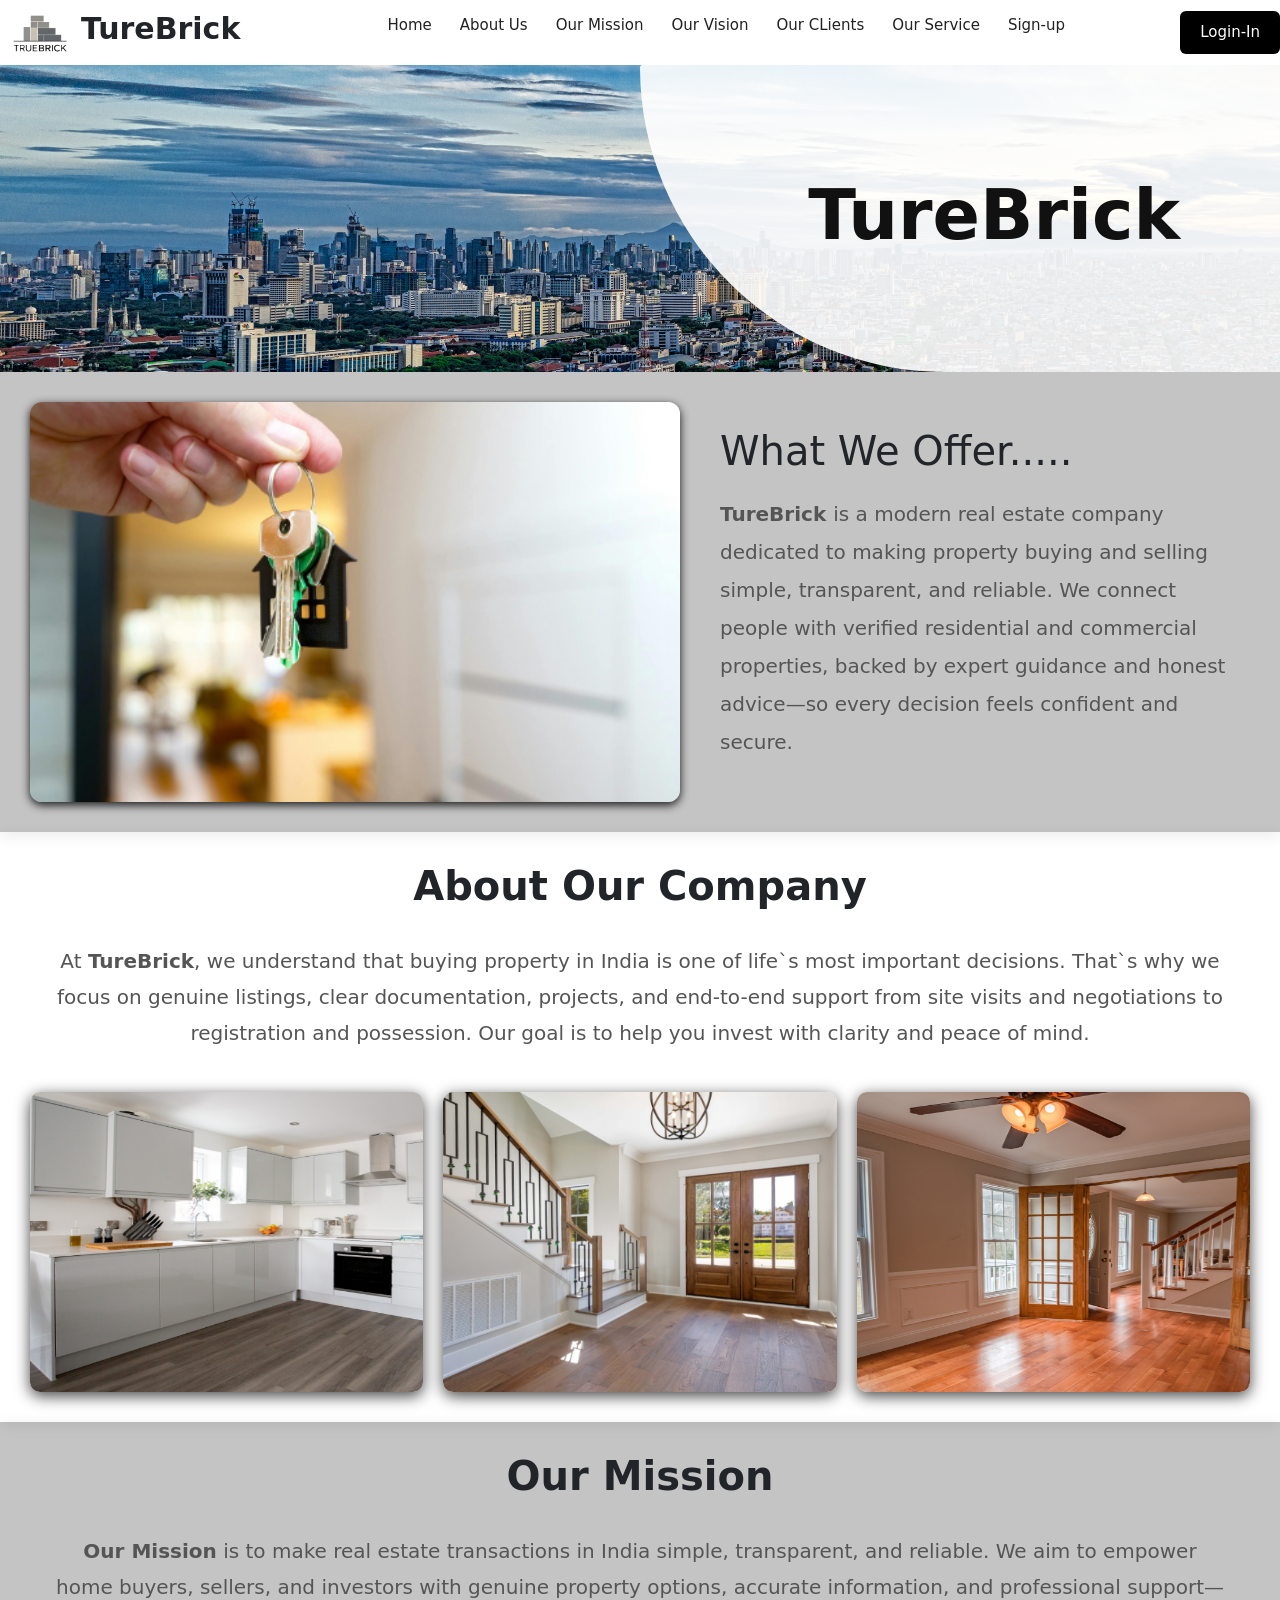
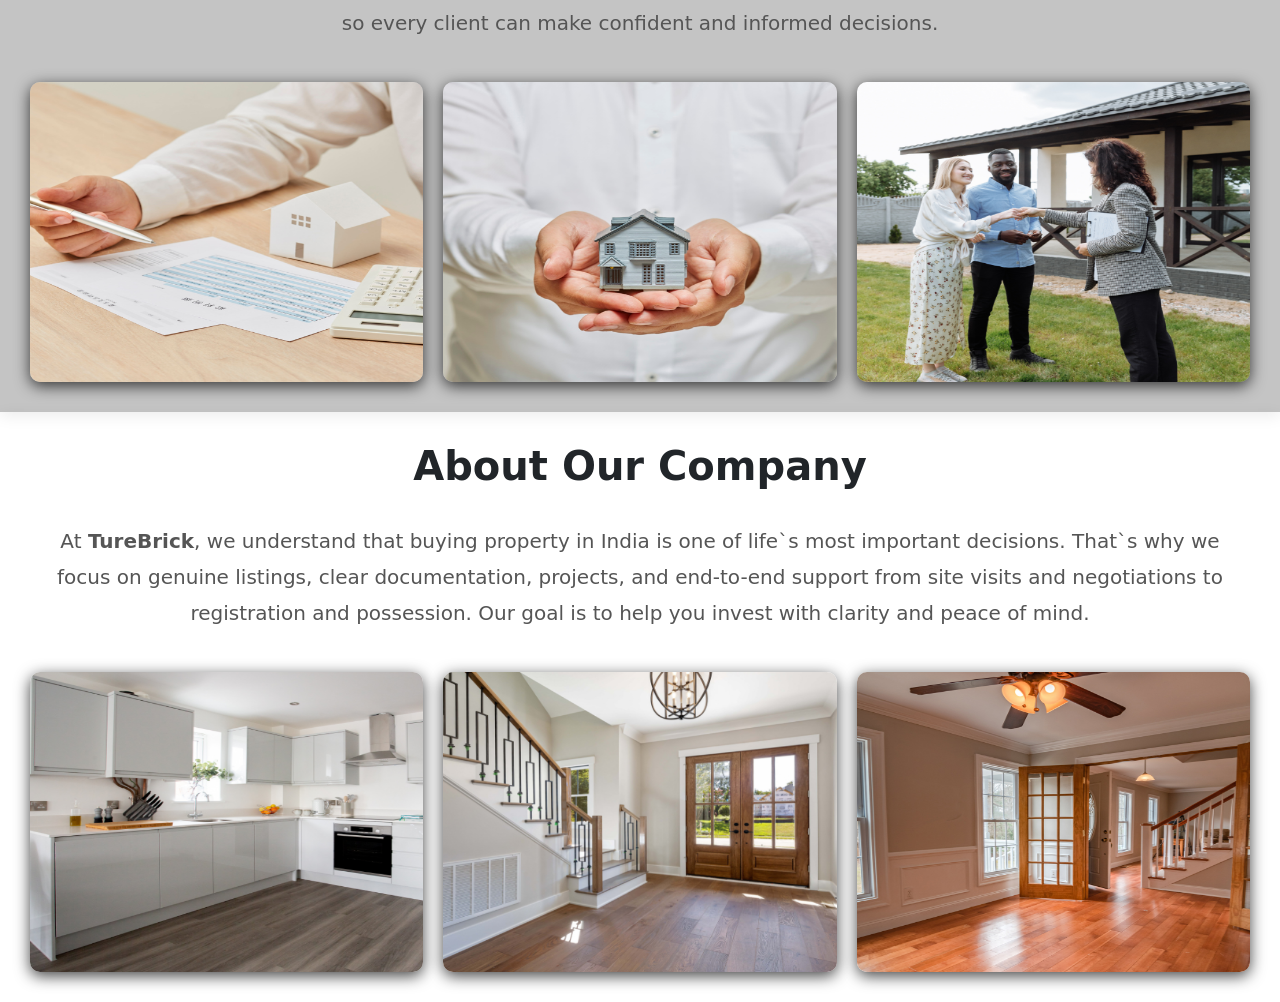
==== index.html @ 1e3eb07c "Real E-state Project" ====
<!doctype html>
<html lang="en">
  <head>
    <meta charset="utf-8">
    <meta name="viewport" content="width=device-width, initial-scale=1">
    <title>Landing_page</title>
     <link rel="stylesheet" href="main.css" />
    <link href="https://cdn.jsdelivr.net/npm/bootstrap@5.2.3/dist/css/bootstrap.min.css" rel="stylesheet" integrity="sha384-rbsA2VBKQhggwzxH7pPCaAqO46MgnOM80zW1RWuH61DGLwZJEdK2Kadq2F9CUG65" crossorigin="anonymous">
  </head>
  <body>
   <script src="main.js"></script>
   
    <!-- Nav Bar Code -->
  <nav class="navbar">
  <div class="logo">
      <img src="Assests\logo-removebg.png" alt="Logo_">
      <h2>TureBrick</h2>
      <!-- <p >“built on trust, clarity, and local expertise.”</p> -->
    </div>

     <ul class="nav_links">
        <li><a href="#">Home</a></li>
        <li><a href="#">About Us</a></li>
        <li><a href="#">Our Mission</a></li>
        <li><a href="#">Our Vision</a></li>
        <li><a href="#">Our CLients</a></li>
        <li><a href="#">Our Service</a></li>
        <li><a href="#">Sign-up</a></li>
      </ul>
      <a href="#" class="login_btn">Login-In</a>
</nav>  


<!-- Header Section -->
<section class="hero">
  <div class="overlay_shape"></div>
  <h1 class="hero_text">TureBrick</h1>
</section>


<!-- Intro Section -->
<section class="intro_section">
<div class="intro_img">
  <img src="Assests\introimg.png" alt="Intro_image">
</div>

<div class="intro_text">
  <h2>What We Offer.....</h2>
  <p>
    <strong>TureBrick </strong>is a modern real estate company dedicated to making property buying and 
            selling simple, transparent, and reliable. 
            We connect people with verified residential and commercial properties,
            backed by expert guidance and honest advice—so every decision feels confident and secure.
  </p>
</div>
</section>


<!-- About Us Section -->

<section class="about_section">

  <div class="about_text">
  <h2>About Our Company</h2>
  <p>
    At <strong>TureBrick</strong>, we understand that buying property in India is one of life`s
     most important decisions. That`s why we focus on genuine listings,
      clear documentation,  projects, and end-to-end support from site visits and negotiations to registration and possession. 
    Our goal is to help you invest with clarity and peace of mind.
  </p>
</div>


<div class="about_img">
  <img src="Assests\abtimg_1.png" alt="about_img_1">
  <img src="Assests\abtimg_2.png" alt="about_img_2">
  <img src="Assests\abtimg_3.png" alt="about_img_3">
  </div>

</section>

<!-- Mission Section -->
<section class="mission_section">

  <div class="mission_text">
  <h2>Our Mission</h2>
  <p>
    <strong> Our Mission</strong> is to make real estate transactions in India simple, transparent, and reliable. 
    We aim to empower home buyers, sellers, and investors with genuine property options, 
    accurate information, and professional support—so every client can make confident and informed decisions.
  </p>
</div>


<div class="mission_img">
  <img src="Assests\missionimg_1.png" alt="mission_img_1">
  <img src="Assests\missionimg_2.png" alt="mission_img_2">
  <img src="Assests\missionimg_3.png" alt="mission_img_3">
  </div>

</section>


<section class="about_section">

  <div class="about_text">
  <h2>About Our Company</h2>
  <p>
    At <strong>TureBrick</strong>, we understand that buying property in India is one of life`s
     most important decisions. That`s why we focus on genuine listings,
      clear documentation,  projects, and end-to-end support from site visits and negotiations to registration and possession. 
    Our goal is to help you invest with clarity and peace of mind.
  </p>
</div>


<div class="about_img">
  <img src="Assests\abtimg_1.png" alt="about_img_1">
  <img src="Assests\abtimg_2.png" alt="about_img_2">
  <img src="Assests\abtimg_3.png" alt="about_img_3">
  </div>

</section>

</body>
</html>
---- main.css ----
body{
            margin:0;
            padding: 0;
            box-sizing: border-box;
        }


        /* Nav bar Section */
        nav
        {
            display: flex;
            justify-content: space-between;
            align-items: center;
            height:65px;
            padding:2px 4px;
            background: #FFFFFF;
            box-shadow: 0 2px 8px (0,0,0,0.08);

        }
        .logo
        {
            display: flex;
            align-items: center;
            gap:1px;
            height:2px;
        }

        .logo img
        {
            width:80px;
        }

        .logo h2{
            position: relative;
            font-size: 30px;
            font-weight: 700;
        }

        .logo p{
            font-size:15px;
            margin-top: 10px;
        }

    .nav_links
    {
        list-style:none;
        display:flex;
        gap:28px;
    }

    .nav_links a{
        text-decoration: none;
        color:#222;
        padding-top: 20px;
        font-size:15px;
        font-weight: 500;
        transition:0.3s;
    }

    .nav_links a :hover
    {
        color: #2e2e2e;
    }

    .login_btn
    {
        background:#000;
        color:#fff;
        right: 10px;
        padding:10px 20px ;
        border-radius:6px;
        text-decoration: none;
        font-size: 15px;
        transition: 0.4s;
    }

    .login_btn :hover
    {
        background: #333;
    }



    /* Header Section */
       .hero
       {
        height: 307px;
        background:url(Assests/header_img_2.png) center/cover no-repeat;
        display: flex;
        align-items: center;
        justify-content: flex-end;
        position: relative;
        padding-right: 100px;
       }

       .overlay_shape
       {
        position: absolute;
        right:0;
        width:50%;
        height:100%;
        background-color:rgba(255,255,255,0.9);
        border-top-left-radius: 10px;
        border-bottom-left-radius: 1400px;

        animation:slideIn 1.5s ease;
       }

       .hero_text
       {
        position: relative;
        font-size: 70px;
        font-weight: bold;
        color:#111;
        animation:fadeUp 1.5s ease;
       }

       @keyframes slideIn {
        from{
            transform:translateX(100%);
        }
        to{
            transform:translateX(0);
        }
       }

          @keyframes fadeUp {
        from{
            transform:translateX(100%);
        }
        to{
            transform:translateX(0);
        }
       }

       /* introduction section */
       .intro_section
       {
        max-width:max-content;
        margin:auto;
        background-color: #0000003b;
        padding:30px;
        display:flex;
        align-items:center;
        gap:40px;
        box-shadow:0 4px 15px rgba(0,0,0,0.08);
       }

       .intro_img img{
        width: 650px;
        height:400px;
        border-radius:12px;
        object-fit:cover;
        box-shadow: 0 3px 10px rgba(0,0,0,0.9);
       }

       .intro_text h2{
        font-size:40px;
        margin-bottom: 20px;
       }

       .intro_text p{
        font-size: 20px;
        line-height: 1.9;
        color:#555;
    }


    /* About Us Section */

    .about_section{
        padding:30px;
        text-align: center;
        box-shadow:0 4px 15px rgba(0,0,0,0.08);
    }

    .about_img
    {
        display:flex;
        gap:20px;
        justify-content: center;
        animation:SlideUp 1s ease-out forwards;
    }

    .about_img img{
        width:400px;
        height:300px;
        border-radius: 10px;
        box-shadow:0 4px 15px rgba(0, 0, 0, 0.74);
    }

    .about_text h2{
        font-size:40px;
        font-weight: 700;
       }

       .about_text p{
        font-size: 20px;
        width:100%;
        padding:25px;
        line-height: 1.8;
        color:#555;
    }

    /* .reveal{
        opacity: 0;
        transform:translateY(60px);
        transition: all 1s ease;
    }

    .reveal.active
    {
        opacity: 1;
        transform: translateY(0);
    } */


    @keyframes SlideUp {
        from{
            transform:translateY(80px);
            opacity: 0;
        }

        to
        {
            transform: translateY(0);
            opacity: 1;
        }
    }

    /* Mission Section */

     .mission_section{
        padding:30px;
        text-align: center;
        background-color: #0000003b;
        box-shadow:0 4px 15px rgba(0,0,0,0.08);
    }

    .mission_img
    {
        display:flex;
        gap:20px;
        justify-content: center;
        animation:SlideUp 1s ease-out forwards;
    }

    .mission_img img{
        width:400px;
        height:300px;
        border-radius: 10px;
        box-shadow:0 4px 15px rgba(0, 0, 0, 0.74);
    }

    .mission_text h2{
        font-size:40px;
        font-weight: 700;
       }

       .mission_text p{
        font-size: 20px;
        width:100%;
        padding:25px;
        line-height: 1.8;
        color:#555;
    }
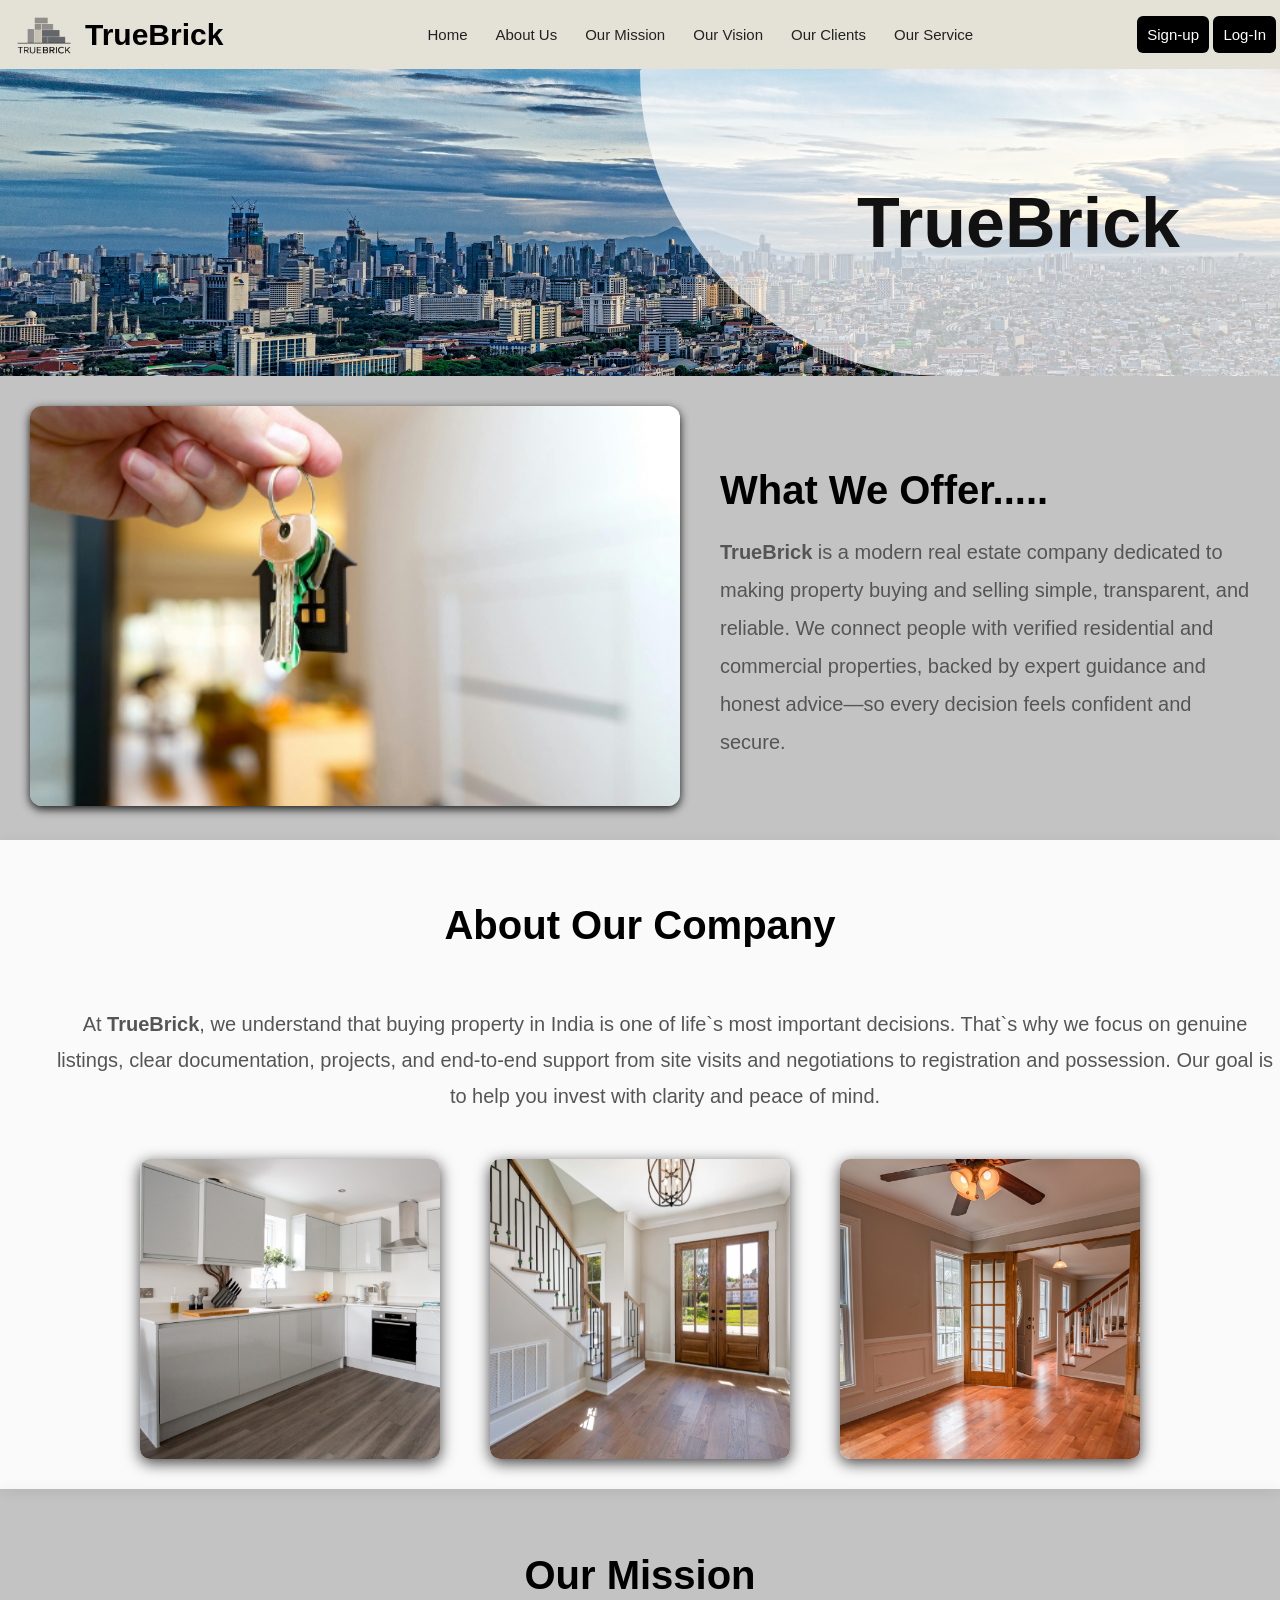
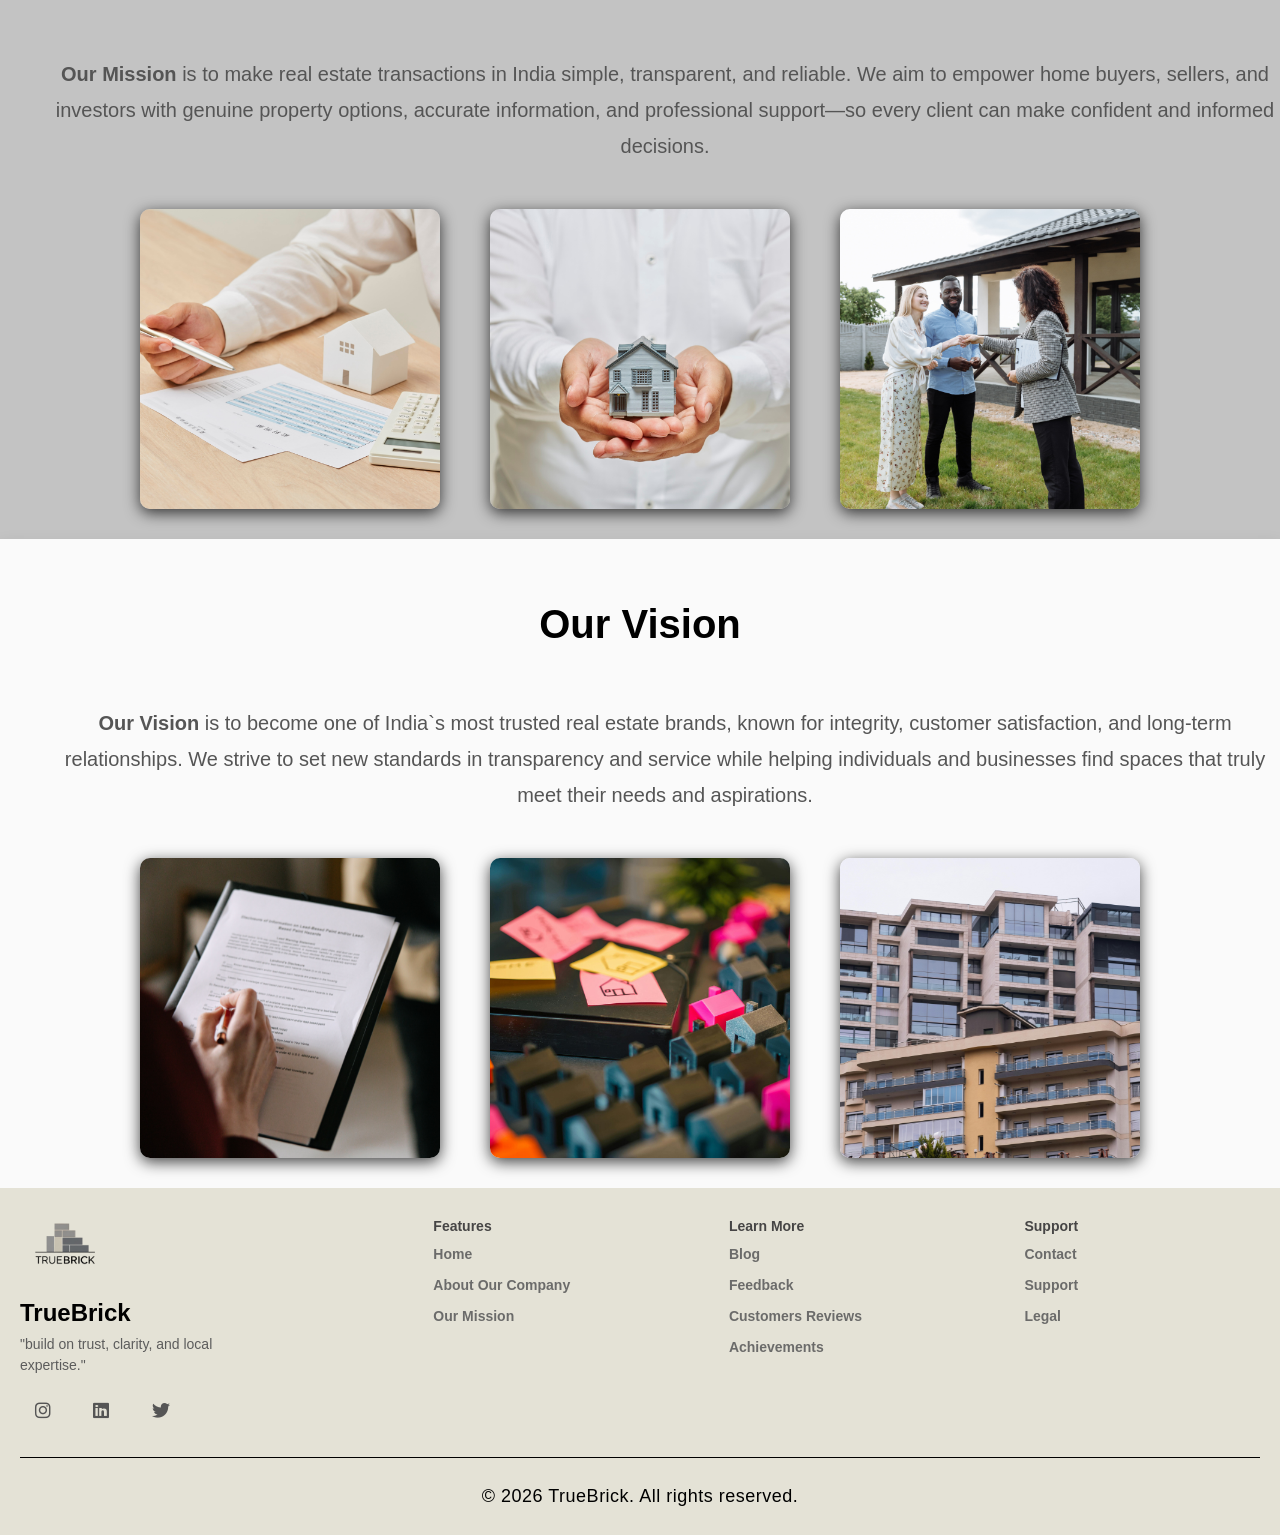
==== commit f23cb6c8: "TrueBrick Final" ====
--- a/index.html
+++ b/index.html
@@ -1,126 +1,173 @@
 <!doctype html>
 <html lang="en">
   <head>
-    <meta charset="utf-8">
-    <meta name="viewport" content="width=device-width, initial-scale=1">
-    <title>Landing_page</title>
-     <link rel="stylesheet" href="main.css" />
-    <link href="https://cdn.jsdelivr.net/npm/bootstrap@5.2.3/dist/css/bootstrap.min.css" rel="stylesheet" integrity="sha384-rbsA2VBKQhggwzxH7pPCaAqO46MgnOM80zW1RWuH61DGLwZJEdK2Kadq2F9CUG65" crossorigin="anonymous">
+    <meta charset="utf-8" />
+    <meta name="viewport" content="width=device-width, initial-scale=1" />
+    <title>TrueBrick </title>
+      <link 
+      rel="icon" href="Assests/favicon.ico">
+    <link rel="stylesheet" href="main.css" />
+    <link
+      href="https://cdnjs.cloudflare.com/ajax/libs/font-awesome/6.5.1/css/all.min.css"
+      rel="stylesheet"
+    />
   </head>
   <body>
-   <script src="main.js"></script>
-   
     <!-- Nav Bar Code -->
-  <nav class="navbar">
-  <div class="logo">
-      <img src="Assests\logo-removebg.png" alt="Logo_">
-      <h2>TureBrick</h2>
-      <!-- <p >“built on trust, clarity, and local expertise.”</p> -->
-    </div>
+    <nav class="navbar">
+      <div class="logo">
+        <img src="Assests/logo-removebg.png" alt="Logo_" />
+        <h2>TrueBrick</h2>
+        <!-- <p >“built on trust, clarity, and local expertise.”</p> -->
+      </div>
 
-     <ul class="nav_links">
-        <li><a href="#">Home</a></li>
-        <li><a href="#">About Us</a></li>
+      <ul class="nav_links">
+        <li><a href="home.html">Home</a></li>
+        <li><a href="#about_section">About Us</a></li>
         <li><a href="#">Our Mission</a></li>
         <li><a href="#">Our Vision</a></li>
-        <li><a href="#">Our CLients</a></li>
+        <li><a href="#">Our Clients</a></li>
         <li><a href="#">Our Service</a></li>
-        <li><a href="#">Sign-up</a></li>
       </ul>
-      <a href="#" class="login_btn">Login-In</a>
-</nav>  
+      <div>
+        <a href="#" class="login_btn">Sign-up</a>
+        <a href="log_in.html" class="login_btn">Log-In</a>
+      </div>
+    </nav>
 
+    <!-- Header Section -->
+    <section class="hero">
+      <div class="overlay_shape"></div>
+      <h1 class="hero_text">TrueBrick</h1>
+    </section>
 
-<!-- Header Section -->
-<section class="hero">
-  <div class="overlay_shape"></div>
-  <h1 class="hero_text">TureBrick</h1>
-</section>
+    <!-- Intro Section -->
+    <section class="intro_section">
+      <div class="intro_img">
+        <img src="Assests\introimg.png" alt="Intro_image" />
+      </div>
 
+      <div class="intro_text">
+        <h2>What We Offer.....</h2>
+        <p>
+          <strong>TrueBrick </strong>is a modern real estate company dedicated
+          to making property buying and selling simple, transparent, and
+          reliable. We connect people with verified residential and commercial
+          properties, backed by expert guidance and honest advice—so every
+          decision feels confident and secure.
+        </p>
+      </div>
+    </section>
 
-<!-- Intro Section -->
-<section class="intro_section">
-<div class="intro_img">
-  <img src="Assests\introimg.png" alt="Intro_image">
-</div>
+    <!-- About Us Section -->
 
-<div class="intro_text">
-  <h2>What We Offer.....</h2>
-  <p>
-    <strong>TureBrick </strong>is a modern real estate company dedicated to making property buying and 
-            selling simple, transparent, and reliable. 
-            We connect people with verified residential and commercial properties,
-            backed by expert guidance and honest advice—so every decision feels confident and secure.
-  </p>
-</div>
-</section>
+    <section class="about_section">
+      <div class="about_text">
+        <h2>About Our Company</h2>
+        <p>
+          At <strong>TrueBrick</strong>, we understand that buying property in
+          India is one of life`s most important decisions. That`s why we focus
+          on genuine listings, clear documentation, projects, and end-to-end
+          support from site visits and negotiations to registration and
+          possession. Our goal is to help you invest with clarity and peace of
+          mind.
+        </p>
+      </div>
 
+      <div class="about_img">
+        <img src="Assests\abtimg_1.png" alt="about_img_1" />
+        <img src="Assests\abtimg_2.png" alt="about_img_2" />
+        <img src="Assests\abtimg_3.png" alt="about_img_3" />
+      </div>
+    </section>
 
-<!-- About Us Section -->
+    <!-- Mission Section -->
+    <section class="mission_section">
+      <div class="mission_text">
+        <h2>Our Mission</h2>
+        <p>
+          <strong> Our Mission</strong> is to make real estate transactions in
+          India simple, transparent, and reliable. We aim to empower home
+          buyers, sellers, and investors with genuine property options, accurate
+          information, and professional support—so every client can make
+          confident and informed decisions.
+        </p>
+      </div>
 
-<section class="about_section">
+      <div class="mission_img">
+        <img src="Assests\missionimg_1.png" alt="mission_img_1" />
+        <img src="Assests\missionimg_2.png" alt="mission_img_2" />
+        <img src="Assests\missionimg_3.png" alt="mission_img_3" />
+      </div>
+    </section>
 
-  <div class="about_text">
-  <h2>About Our Company</h2>
-  <p>
-    At <strong>TureBrick</strong>, we understand that buying property in India is one of life`s
-     most important decisions. That`s why we focus on genuine listings,
-      clear documentation,  projects, and end-to-end support from site visits and negotiations to registration and possession. 
-    Our goal is to help you invest with clarity and peace of mind.
-  </p>
-</div>
+    <!-- Vision Section -->
+    <section class="vision_section">
+      <div class="vision_text">
+        <h2>Our Vision</h2>
+        <p>
+          <strong>Our Vision</strong> is to become one of India`s most trusted
+          real estate brands, known for integrity, customer satisfaction, and
+          long-term relationships. We strive to set new standards in
+          transparency and service while helping individuals and businesses find
+          spaces that truly meet their needs and aspirations.
+        </p>
+      </div>
 
+      <div class="vision_img">
+        <img src="Assests\visionimg_1.png" alt="vision_img_1" />
+        <img src="Assests\visionimg_3.png" alt="vision_img_2" />
+        <img src="Assests/visionimg_2.png" alt="vision_img_3" />
+      </div>
+    </section>
 
-<div class="about_img">
-  <img src="Assests\abtimg_1.png" alt="about_img_1">
-  <img src="Assests\abtimg_2.png" alt="about_img_2">
-  <img src="Assests\abtimg_3.png" alt="about_img_3">
-  </div>
+    <!-- --------------------------------------Footer section------------------------------ -->
+    <section class="footer_section">
+      <div class="footer">
+        <div class="footer_left">
+          <img src="Assests/logo-removebg.png" alt="footer_logo" />
+          <h2 class="logo">TrueBrick</h2>
+          <p class="footer_tagline">
+            "build on trust, clarity, and local expertise."
+          </p>
+          <!-- Social icons -->
+          <div class="social">
+            <a href="#"><i class="fa-brands fa-instagram"></i></a>
+            <a href="#"><i class="fa-brands fa-linkedin"></i></a>
+            <a href="#"><i class="fa-brands fa-twitter"></i></a>
+          </div>
+        </div>
 
-</section>
+        <!-- Features -->
+        <div class="footer_box">
+          <h3>Features</h3>
+          <a href="home.html">Home</a>
+          <a href="#">About Our Company</a>
+          <a href="#">Our Mission</a>
+        </div>
 
-<!-- Mission Section -->
-<section class="mission_section">
+        <!-- Learn More  -->
+        <div class="footer_box">
+          <h3>Learn More</h3>
+          <a href="#">Blog</a>
+          <a href="#">Feedback</a>
+          <a href="#">Customers Reviews</a>
+          <a href="#">Achievements</a>
+        </div>
+        <!-- Support -->
+        <div class="footer_box">
+          <h3>Support</h3>
+          <a href="#">Contact</a>
+          <a href="#">Support</a>
+          <a href="#">Legal</a>
+        </div>
+      </div>
 
-  <div class="mission_text">
-  <h2>Our Mission</h2>
-  <p>
-    <strong> Our Mission</strong> is to make real estate transactions in India simple, transparent, and reliable. 
-    We aim to empower home buyers, sellers, and investors with genuine property options, 
-    accurate information, and professional support—so every client can make confident and informed decisions.
-  </p>
-</div>
-
-
-<div class="mission_img">
-  <img src="Assests\missionimg_1.png" alt="mission_img_1">
-  <img src="Assests\missionimg_2.png" alt="mission_img_2">
-  <img src="Assests\missionimg_3.png" alt="mission_img_3">
-  </div>
-
-</section>
-
-
-<section class="about_section">
-
-  <div class="about_text">
-  <h2>About Our Company</h2>
-  <p>
-    At <strong>TureBrick</strong>, we understand that buying property in India is one of life`s
-     most important decisions. That`s why we focus on genuine listings,
-      clear documentation,  projects, and end-to-end support from site visits and negotiations to registration and possession. 
-    Our goal is to help you invest with clarity and peace of mind.
-  </p>
-</div>
-
-
-<div class="about_img">
-  <img src="Assests\abtimg_1.png" alt="about_img_1">
-  <img src="Assests\abtimg_2.png" alt="about_img_2">
-  <img src="Assests\abtimg_3.png" alt="about_img_3">
-  </div>
-
-</section>
-
-</body>
-</html>+      <!-- =====================footer copywrite section==================================== -->
+      <div class="footer_copy">
+        <p>© 2026 TrueBrick. All rights reserved.</p>
+      </div>
+    </section>
+    <script src="main.js"></script>
+  </body>
+</html>
--- a/main.css
+++ b/main.css
@@ -1,209 +1,196 @@
-
-        body{
-            margin:0;
-            padding: 0;
-            box-sizing: border-box;
-        }
-
-
-        /* Nav bar Section */
-        nav
-        {
-            display: flex;
-            justify-content: space-between;
-            align-items: center;
-            height:65px;
-            padding:2px 4px;
-            background: #FFFFFF;
-            box-shadow: 0 2px 8px (0,0,0,0.08);
-
-        }
-        .logo
-        {
-            display: flex;
-            align-items: center;
-            gap:1px;
-            height:2px;
-        }
-
-        .logo img
-        {
-            width:80px;
-        }
-
-        .logo h2{
-            position: relative;
-            font-size: 30px;
-            font-weight: 700;
-        }
-
-        .logo p{
-            font-size:15px;
-            margin-top: 10px;
-        }
-
-    .nav_links
-    {
-        list-style:none;
-        display:flex;
-        gap:28px;
-    }
-
-    .nav_links a{
-        text-decoration: none;
-        color:#222;
-        padding-top: 20px;
-        font-size:15px;
-        font-weight: 500;
-        transition:0.3s;
-    }
-
-    .nav_links a :hover
-    {
-        color: #2e2e2e;
-    }
-
-    .login_btn
-    {
-        background:#000;
-        color:#fff;
-        right: 10px;
-        padding:10px 20px ;
-        border-radius:6px;
-        text-decoration: none;
-        font-size: 15px;
-        transition: 0.4s;
-    }
-
-    .login_btn :hover
-    {
-        background: #333;
-    }
-
-
-
-    /* Header Section */
-       .hero
-       {
-        height: 307px;
-        background:url(Assests/header_img_2.png) center/cover no-repeat;
-        display: flex;
-        align-items: center;
-        justify-content: flex-end;
-        position: relative;
-        padding-right: 100px;
-       }
-
-       .overlay_shape
-       {
-        position: absolute;
-        right:0;
-        width:50%;
-        height:100%;
-        background-color:rgba(255,255,255,0.9);
-        border-top-left-radius: 10px;
-        border-bottom-left-radius: 1400px;
-
-        animation:slideIn 1.5s ease;
-       }
-
-       .hero_text
-       {
-        position: relative;
-        font-size: 70px;
-        font-weight: bold;
-        color:#111;
-        animation:fadeUp 1.5s ease;
-       }
-
-       @keyframes slideIn {
-        from{
-            transform:translateX(100%);
-        }
-        to{
-            transform:translateX(0);
-        }
-       }
-
-          @keyframes fadeUp {
-        from{
-            transform:translateX(100%);
-        }
-        to{
-            transform:translateX(0);
-        }
-       }
-
-       /* introduction section */
-       .intro_section
-       {
-        max-width:max-content;
-        margin:auto;
-        background-color: #0000003b;
-        padding:30px;
-        display:flex;
-        align-items:center;
-        gap:40px;
-        box-shadow:0 4px 15px rgba(0,0,0,0.08);
-       }
-
-       .intro_img img{
-        width: 650px;
-        height:400px;
-        border-radius:12px;
-        object-fit:cover;
-        box-shadow: 0 3px 10px rgba(0,0,0,0.9);
-       }
-
-       .intro_text h2{
-        font-size:40px;
-        margin-bottom: 20px;
-       }
-
-       .intro_text p{
-        font-size: 20px;
-        line-height: 1.9;
-        color:#555;
-    }
-
-
-    /* About Us Section */
-
-    .about_section{
-        padding:30px;
-        text-align: center;
-        box-shadow:0 4px 15px rgba(0,0,0,0.08);
-    }
-
-    .about_img
-    {
-        display:flex;
-        gap:20px;
-        justify-content: center;
-        animation:SlideUp 1s ease-out forwards;
-    }
-
-    .about_img img{
-        width:400px;
-        height:300px;
-        border-radius: 10px;
-        box-shadow:0 4px 15px rgba(0, 0, 0, 0.74);
-    }
-
-    .about_text h2{
-        font-size:40px;
-        font-weight: 700;
-       }
-
-       .about_text p{
-        font-size: 20px;
-        width:100%;
-        padding:25px;
-        line-height: 1.8;
-        color:#555;
-    }
-
-    /* .reveal{
+body {
+  max-width: 100%;
+  margin: 0;
+  padding: 0;
+  font-family: "Poppins", sans-serif;
+  box-sizing: border-box;
+}
+
+/* Nav bar Section */
+nav {
+  display: flex;
+  justify-content: space-between;
+  align-items: center;
+  height: 65px;
+  padding: 2px 4px;
+  background-color: #e4e2d6;
+ box-shadow: 0 2px 8px rgba(0, 0, 0, 0.08);
+}
+.logo {
+  display: flex;
+  align-items: center;
+  gap: 1px;
+  height: 2px;
+}
+
+.logo img {
+  width: 80px;
+}
+
+.logo h2 {
+  position: relative;
+  font-size: 30px;
+  font-weight: 700;
+}
+
+.logo p {
+  font-size: 15px;
+  margin-top: 10px;
+}
+
+.nav_links {
+  list-style: none;
+  display: flex;
+  gap: 28px;
+}
+
+.nav_links a {
+  text-decoration: none;
+  color: #222;
+  padding-top: 20px;
+  font-size: 15px;
+  font-weight: 500;
+  transition: 0.3s;
+}
+
+.nav_links a:hover {
+  color: #2e2e2e;
+}
+
+.login_btn {
+  background: #000;
+  color: #fff;
+  padding: 10px 10px;
+  border-radius: 6px;
+  text-decoration: none;
+  font-size: 15px;
+  transition: 0.4s;
+}
+
+.login_btn:hover {
+  background: #333;
+}
+
+/* Header Section */
+.hero {
+  height: 307px;
+  background: url(Assests/header_img_2.png) center/cover no-repeat;
+  display: flex;
+  align-items: center;
+  justify-content: flex-end;
+  position: relative;
+  padding-right: 100px;
+}
+
+.overlay_shape {
+  position: absolute;
+  right: 0;
+  width: 50%;
+  height: 100%;
+  background-color: rgba(255, 255, 255, 0.7);
+  border-top-left-radius: 10px;
+  border-bottom-left-radius: 1400px;
+
+  animation: slideIn 1.5s ease;
+}
+
+.hero_text {
+  position: relative;
+  font-size: 70px;
+  font-weight: bold;
+  color: #111;
+  animation: fadeUp 1.5s ease;
+}
+
+@keyframes slideIn {
+  from {
+    transform: translateX(100%);
+    opacity: 0;
+  }
+  to {
+    transform: translateX(0);
+    opacity: 1;
+  }
+}
+
+@keyframes fadeUp {
+  from {
+    transform: translateX(100%);
+  }
+  to {
+    transform: translateX(0);
+  }
+}
+
+
+/* introduction section */
+.intro_section {
+  max-width: max-content;
+  margin: auto;
+  background-color: #21212144;
+  padding: 30px;
+  display: flex;
+  align-items: center;
+  gap: 40px;
+  box-shadow: 0 4px 15px rgba(0, 0, 0, 0.08);
+}
+
+.intro_img img {
+  width: 650px;
+  height: 400px;
+  border-radius: 12px;
+  object-fit: cover;
+  box-shadow: 0 3px 10px rgba(0, 0, 0, 0.9);
+}
+
+.intro_text h2 {
+  font-size: 40px;
+  margin-bottom: 20px;
+}
+
+.intro_text p {
+  font-size: 20px;
+  line-height: 1.9;
+  color: #555;
+}
+
+/* About Us Section */
+
+.about_section {
+  padding: 30px;
+  text-align: center;
+  background-color: #fafafa;
+  box-shadow: 0 4px 15px rgba(0, 0, 0, 0.08);
+}
+
+.about_img {
+  display: flex;
+  gap: 50px;
+  justify-content: center;
+  animation: SlideUp 1s ease-out forwards;
+}
+
+.about_img img {
+  width: 300px;
+  height: 300px;
+  border-radius: 10px;
+  box-shadow: 0 4px 15px rgba(0, 0, 0, 0.74);
+}
+
+.about_text h2 {
+  font-size: 40px;
+  font-weight: 700;
+}
+
+.about_text p {
+  font-size: 20px;
+  width: 100%;
+  padding: 25px;
+  line-height: 1.8;
+  color: #555555;
+}
+
+/* .reveal{
         opacity: 0;
         transform:translateY(60px);
         transition: all 1s ease;
@@ -215,53 +202,334 @@
         transform: translateY(0);
     } */
 
-
-    @keyframes SlideUp {
-        from{
-            transform:translateY(80px);
-            opacity: 0;
-        }
-
-        to
-        {
-            transform: translateY(0);
-            opacity: 1;
-        }
-    }
-
-    /* Mission Section */
-
-     .mission_section{
-        padding:30px;
-        text-align: center;
-        background-color: #0000003b;
-        box-shadow:0 4px 15px rgba(0,0,0,0.08);
-    }
-
-    .mission_img
-    {
-        display:flex;
-        gap:20px;
-        justify-content: center;
-        animation:SlideUp 1s ease-out forwards;
-    }
-
-    .mission_img img{
-        width:400px;
-        height:300px;
-        border-radius: 10px;
-        box-shadow:0 4px 15px rgba(0, 0, 0, 0.74);
-    }
-
-    .mission_text h2{
-        font-size:40px;
-        font-weight: 700;
-       }
-
-       .mission_text p{
-        font-size: 20px;
-        width:100%;
-        padding:25px;
-        line-height: 1.8;
-        color:#555;
-    }
+@keyframes SlideUp {
+  from {
+    transform: translateY(80px);
+    opacity: 0;
+  }
+
+  to {
+    transform: translateY(0);
+    opacity: 1;
+  }
+}
+
+/* Mission Section */
+
+.mission_section {
+  padding: 30px;
+  text-align: center;
+  background-color: #21212144;
+  box-shadow: 0 4px 15px rgba(0, 0, 0, 0.08);
+}
+
+.mission_img {
+  display: flex;
+  gap: 50px;
+  justify-content: center;
+  animation: SlideUp 1s ease-out forwards;
+}
+
+.mission_img img {
+  width: 300px;
+  height: 300px;
+  border-radius: 10px;
+  box-shadow: 0 4px 15px rgba(0, 0, 0, 0.74);
+}
+
+.mission_text h2 {
+  font-size: 40px;
+  font-weight: 700;
+}
+
+.mission_text p {
+  font-size: 20px;
+  width: 100%;
+  padding: 25px;
+  line-height: 1.8;
+  color: #555;
+}
+
+/* Vision Section */
+
+.vision_section {
+  padding: 30px;
+  text-align: center;
+  background-color: #fafafa;
+  box-shadow: 0 4px 15px rgba(0, 0, 0, 0.08);
+}
+
+.vision_img {
+  display: flex;
+  gap: 50px;
+  justify-content: center;
+  animation: SlideUp 1s ease-out forwards;
+}
+
+.vision_img img {
+  width: 300px;
+  height: 300px;
+  border-radius: 10px;
+  box-shadow: 0 4px 15px rgba(0, 0, 0, 0.74);
+}
+
+.vision_text h2 {
+  font-size: 40px;
+  font-weight: 700;
+}
+
+.vision_text p {
+  font-size: 20px;
+  width: 100%;
+  padding: 25px;
+  line-height: 1.8;
+  color: #555;
+}
+
+i {
+  margin-right: 8px;
+  color: #555555;
+  font-size: 18px;
+}
+
+/* .social a {
+    text-decoration: none;
+    color: black;
+    margin: 15px;
+} */
+
+/* --------------------------Footer section------------------------ */
+
+.footer_section {
+  background: #e4e2d6;
+  padding: 10px 20px;
+  max-width: 100%;
+  height: 60%;
+}
+
+.footer {
+  display: grid;
+  grid-template-columns: 1.5fr 1fr 1fr 1fr;
+  gap: 60px;
+  align-items: start;
+}
+.footer_left {
+  max-width: 250px;
+}
+
+.footer_left img {
+  width: 90px;
+  /* margin-bottom: 10px; */
+}
+
+.logo {
+  font-size: 24px;
+  font-weight: bold;
+  /* margin-bottom:10px; */
+}
+.footer_tagline {
+  font-size: 14px;
+  color: #5c5c5c;
+  margin-bottom: 10px;
+  line-height: 1.5;
+}
+
+.social a {
+  display: inline-block;
+  margin-right: 12px;
+  font-size: 18px;
+  color: #555555;
+  margin: 15px;
+  text-decoration: none;
+  transition: 0.3s ease;
+}
+
+.social a:hover {
+  transform: translateY(-3px);
+}
+
+/* =========================Footer section Box========================== */
+
+.footer_box {
+  display: flex;
+  flex-direction: column;
+  min-width: 200px;
+}
+
+.footer_box h3 {
+  font-size: 14px;
+  margin-top: 20px;
+  margin-bottom: 12px;
+  color: #464545;
+}
+
+.footer_box a {
+  display: block;
+  text-decoration: none;
+  font-weight: 700;
+  color: #6b6b6a;
+  margin-bottom: 15px;
+  font-size: 14px;
+  transition: 0.2s ease;
+}
+
+.footer_box a:hover {
+  color: #111;
+  transform: translateX(5px);
+}
+
+.footer_copy {
+  border-top: 0.5px solid black;
+  margin-top: 20px;
+  padding-top: 10px;
+  text-align: center;
+}
+.footer_copy p {
+  font-size: 18px;
+  color: #000000;
+  letter-spacing: 0.5px;
+}
+
+
+/* ***************** Media Responsive ******************** */
+
+
+@media (max-width:1024px){
+
+.intro_section{
+  flex-direction:column;
+  text-align:center;
+}
+
+.intro_img img{
+  width:100%;
+  height:auto;
+}
+
+.about_img,
+.mission_img,
+.vision_img{
+  flex-wrap:wrap;
+}
+
+.about_img img,
+.mission_img img,
+.vision_img img{
+  width:250px;
+  height:250px;
+}
+
+.hero_text{
+  font-size:50px;
+}
+
+}
+
+
+@media (max-width:768px){
+
+nav{
+  flex-direction:column;
+  height:auto;
+  padding:10px;
+}
+
+.nav_links{
+  flex-direction:column;
+  gap:10px;
+  align-items:center;
+}
+
+.hero{
+  height:250px;
+  padding-right:20px;
+}
+
+.hero_text{
+  font-size:40px;
+}
+
+.overlay_shape{
+  width:70%;
+}
+
+.intro_section{
+  flex-direction:column;
+  gap:20px;
+  padding:20px;
+}
+
+.intro_text h2{
+  font-size:30px;
+}
+
+.intro_text p{
+  font-size:16px;
+}
+
+.about_img,
+.mission_img,
+.vision_img{
+  flex-direction:column;
+  align-items:center;
+}
+
+.about_img img,
+.mission_img img,
+.vision_img img{
+  width:90%;
+  height:auto;
+}
+
+.about_text h2,
+.mission_text h2,
+.vision_text h2{
+  font-size:30px;
+}
+
+.about_text p,
+.mission_text p,
+.vision_text p{
+  font-size:16px;
+}
+
+.footer{
+  grid-template-columns:1fr 1fr;
+  gap:30px;
+}
+
+}
+
+
+@media (max-width:480px){
+
+.hero_text{
+  font-size:30px;
+}
+
+.overlay_shape{
+  width:80%;
+}
+
+.logo img{
+  width:60px;
+}
+
+.logo h2{
+  font-size:24px;
+}
+
+.footer{
+  grid-template-columns:1fr;
+  text-align:center;
+}
+
+.footer_left{
+  margin:auto;
+}
+
+.social{
+  justify-content:center;
+}
+
+}
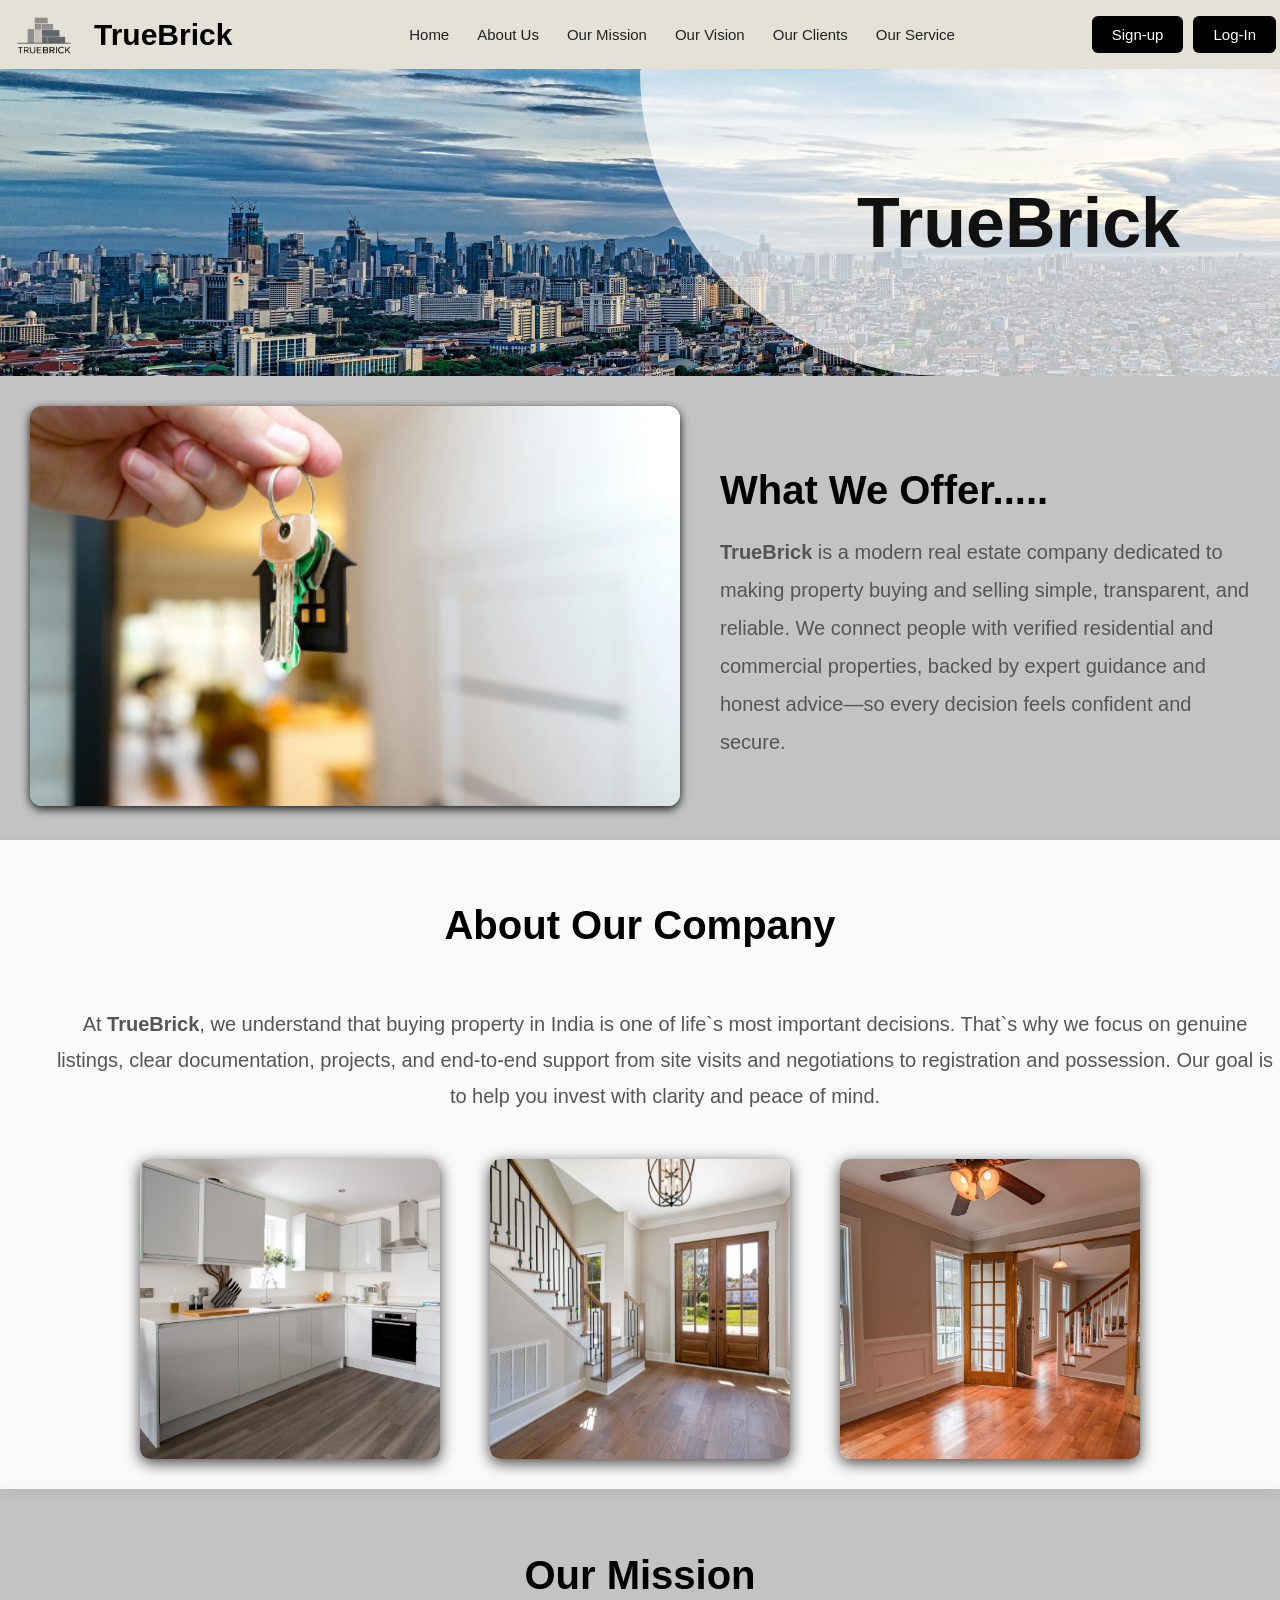
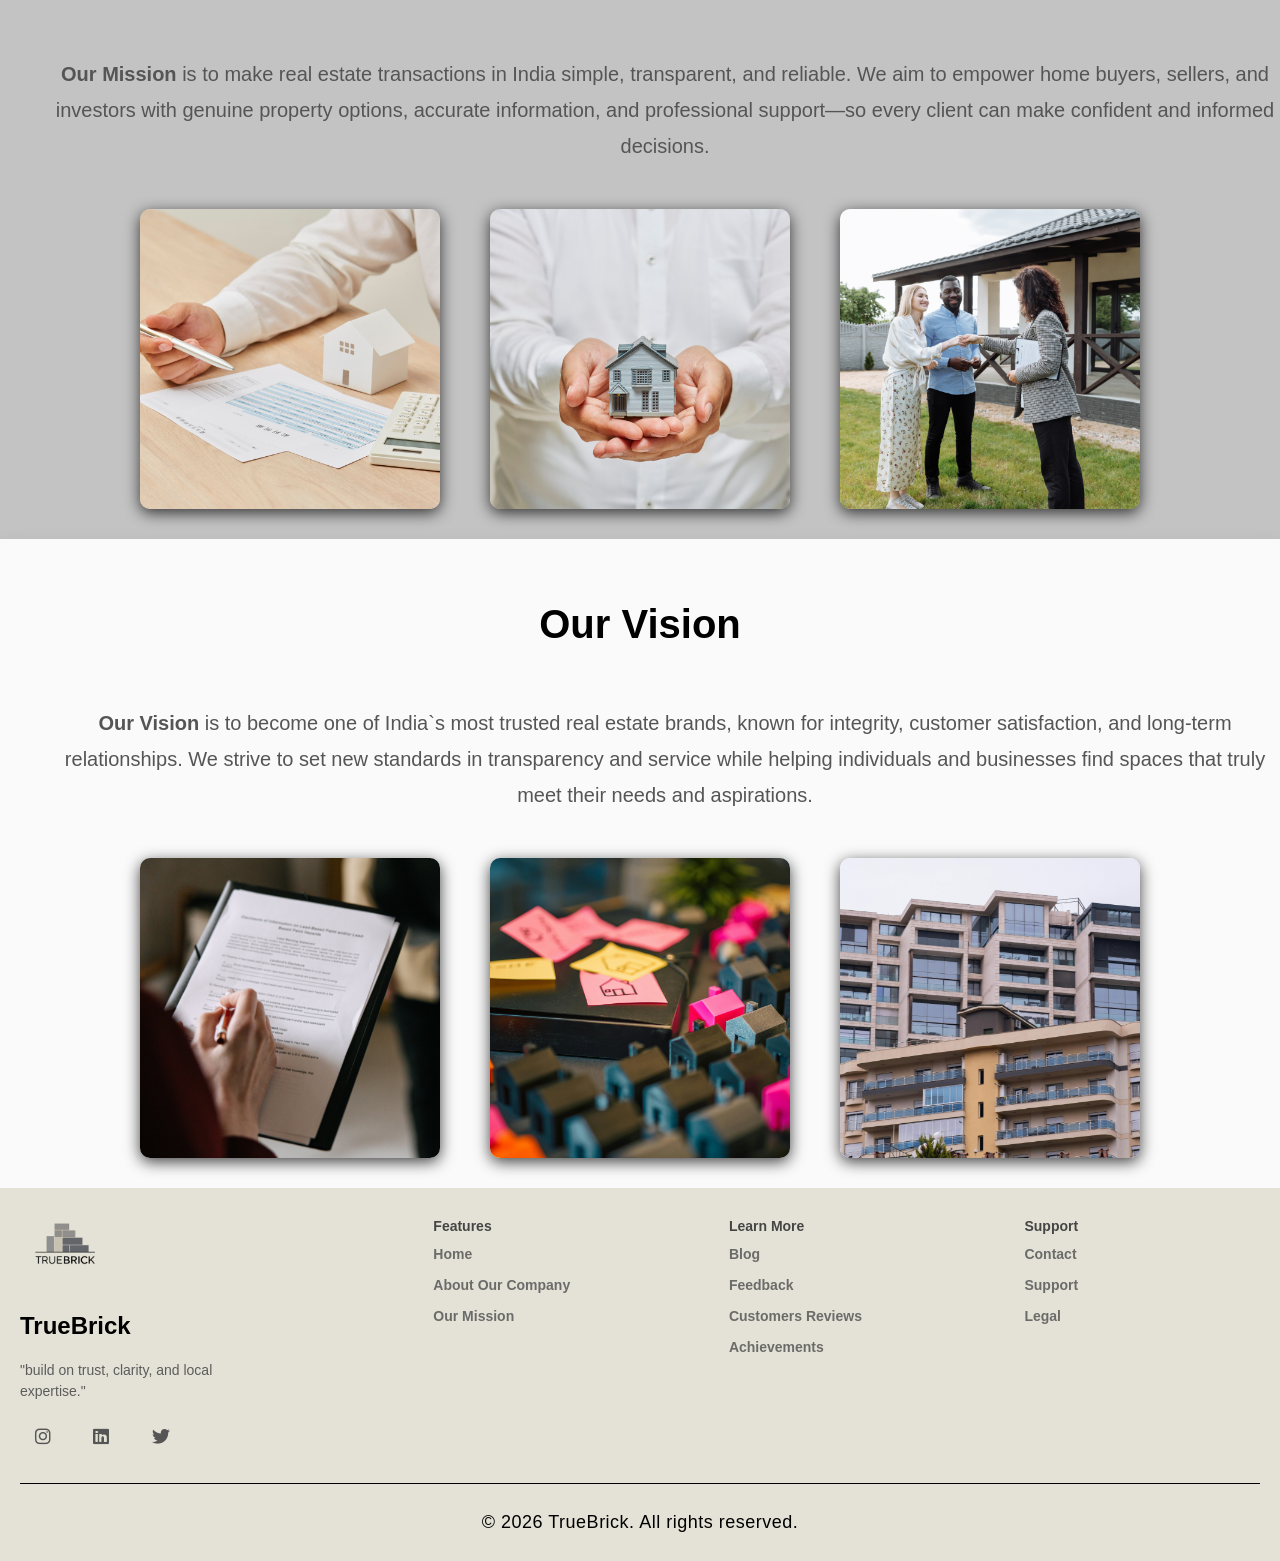
==== commit 21c31781: "responsive and major upgrade" ====
--- a/index.html
+++ b/index.html
@@ -7,6 +7,7 @@
       <link 
       rel="icon" href="Assests/favicon.ico">
     <link rel="stylesheet" href="main.css" />
+    <link rel="stylesheet" href="responsiveCss/responsive-main.css" />
     <link
       href="https://cdnjs.cloudflare.com/ajax/libs/font-awesome/6.5.1/css/all.min.css"
       rel="stylesheet"
@@ -14,26 +15,44 @@
   </head>
   <body>
     <!-- Nav Bar Code -->
-    <nav class="navbar">
-      <div class="logo">
-        <img src="Assests/logo-removebg.png" alt="Logo_" />
-        <h2>TrueBrick</h2>
-        <!-- <p >“built on trust, clarity, and local expertise.”</p> -->
-      </div>
+  <nav class="navbar">
+  <!-- Mobile Header (only visible on mobile) -->
+  <div class="mobile-header">
+    <div class="logo-mobile">
+      <img src="Assests/logo-removebg.png" alt="Logo" />
+      <h2>TrueBrick</h2>
+    </div>
+    
+    <!-- Hamburger Icon -->
+    <div class="hamburger" id="hamburger">
+      <span></span>
+      <span></span>
+      <span></span>
+    </div>
+  </div>
 
-      <ul class="nav_links">
-        <li><a href="home.html">Home</a></li>
-        <li><a href="#about_section">About Us</a></li>
-        <li><a href="#">Our Mission</a></li>
-        <li><a href="#">Our Vision</a></li>
-        <li><a href="#">Our Clients</a></li>
-        <li><a href="#">Our Service</a></li>
-      </ul>
-      <div>
-        <a href="#" class="login_btn">Sign-up</a>
-        <a href="log_in.html" class="login_btn">Log-In</a>
-      </div>
-    </nav>
+  <!-- Full Menu (slides in on mobile, always visible on desktop) -->
+  <div class="nav-container" id="navContainer">
+    <div class="logo desktop-logo">
+      <img src="Assests/logo-removebg.png" alt="Logo_" />
+      <h2>TrueBrick</h2>
+    </div>
+
+    <ul class="nav_links">
+      <li><a href="home.html">Home</a></li>
+      <li><a href="#about_section">About Us</a></li>
+      <li><a href="#">Our Mission</a></li>
+      <li><a href="#">Our Vision</a></li>
+      <li><a href="#">Our Clients</a></li>
+      <li><a href="#">Our Service</a></li>
+    </ul>
+
+    <div class="nav-buttons">
+      <a href="#" class="login_btn">Sign-up</a>
+      <a href="log_in.html" class="login_btn">Log-In</a>
+    </div>
+  </div>
+</nav>
 
     <!-- Header Section -->
     <section class="hero">
@@ -44,7 +63,7 @@
     <!-- Intro Section -->
     <section class="intro_section">
       <div class="intro_img">
-        <img src="Assests\introimg.png" alt="Intro_image" />
+        <img src="Assests/introimg.png" alt="Intro_image" />
       </div>
 
       <div class="intro_text">
@@ -75,9 +94,9 @@
       </div>
 
       <div class="about_img">
-        <img src="Assests\abtimg_1.png" alt="about_img_1" />
-        <img src="Assests\abtimg_2.png" alt="about_img_2" />
-        <img src="Assests\abtimg_3.png" alt="about_img_3" />
+        <img src="Assests/abtimg_1.png" alt="about_img_1" />
+        <img src="Assests/abtimg_2.png" alt="about_img_2" />
+        <img src="Assests/abtimg_3.png" alt="about_img_3" />
       </div>
     </section>
 
@@ -95,9 +114,9 @@
       </div>
 
       <div class="mission_img">
-        <img src="Assests\missionimg_1.png" alt="mission_img_1" />
-        <img src="Assests\missionimg_2.png" alt="mission_img_2" />
-        <img src="Assests\missionimg_3.png" alt="mission_img_3" />
+        <img src="Assests/missionimg_1.png" alt="mission_img_1" />
+        <img src="Assests/missionimg_2.png" alt="mission_img_2" />
+        <img src="Assests/missionimg_3.png" alt="mission_img_3" />
       </div>
     </section>
 
@@ -115,8 +134,8 @@
       </div>
 
       <div class="vision_img">
-        <img src="Assests\visionimg_1.png" alt="vision_img_1" />
-        <img src="Assests\visionimg_3.png" alt="vision_img_2" />
+        <img src="Assests/visionimg_1.png" alt="vision_img_1" />
+        <img src="Assests/visionimg_3.png" alt="vision_img_2" />
         <img src="Assests/visionimg_2.png" alt="vision_img_3" />
       </div>
     </section>
--- a/main.css
+++ b/main.css
@@ -6,6 +6,68 @@
   box-sizing: border-box;
 }
 
+.mobile-header {
+  display: none;
+  justify-content: space-between;
+  align-items: center;
+  width: 100%;
+  padding: 15px 20px;
+  background-color: #e4e2d6;
+}
+
+.logo-mobile {
+  display: flex;
+  align-items: center;
+  gap: 10px;
+}
+
+.logo-mobile img {
+  width: 60px;
+}
+
+.logo-mobile h2 {
+  font-size: 24px;
+  font-weight: 700;
+}
+
+/* Hamburger Icon */
+.hamburger {
+  display:flex;
+  flex-direction: column;
+  cursor: pointer;
+  margin-left: 100px;
+  gap: 5px;
+  z-index: 1001;
+}
+
+.hamburger span {
+  width: 30px;
+  height: 3px;
+  background: #222;
+  border-radius: 3px;
+  transition: 0.3s ease;
+}
+
+/* Hamburger Animation */
+.hamburger.active span:nth-child(1) {
+  transform: rotate(45deg) translate(8px, 8px);
+  background: #fff;
+}
+
+.hamburger.active span:nth-child(2) {
+  opacity: 0;
+}
+
+.hamburger.active span:nth-child(3) {
+  transform: rotate(-45deg) translate(7px, -7px);
+  background: #fff;
+}
+
+/* Desktop logo - hide on mobile */
+.desktop-logo {
+  display: flex;
+}
+
 /* Nav bar Section */
 nav {
   display: flex;
@@ -14,13 +76,20 @@
   height: 65px;
   padding: 2px 4px;
   background-color: #e4e2d6;
- box-shadow: 0 2px 8px rgba(0, 0, 0, 0.08);
-}
+  box-shadow: 0 2px 8px rgba(0, 0, 0, 0.08);
+}
+
+.nav-container {
+  display: flex;
+  justify-content: space-between;
+  align-items: center;
+  width: 100%;
+}
+
 .logo {
   display: flex;
   align-items: center;
-  gap: 1px;
-  height: 2px;
+  gap: 10px;
 }
 
 .logo img {
@@ -28,14 +97,8 @@
 }
 
 .logo h2 {
-  position: relative;
   font-size: 30px;
   font-weight: 700;
-}
-
-.logo p {
-  font-size: 15px;
-  margin-top: 10px;
 }
 
 .nav_links {
@@ -47,7 +110,6 @@
 .nav_links a {
   text-decoration: none;
   color: #222;
-  padding-top: 20px;
   font-size: 15px;
   font-weight: 500;
   transition: 0.3s;
@@ -57,10 +119,15 @@
   color: #2e2e2e;
 }
 
+.nav-buttons {
+  display: flex;
+  gap: 10px;
+}
+
 .login_btn {
   background: #000;
   color: #fff;
-  padding: 10px 10px;
+  padding: 10px 20px;
   border-radius: 6px;
   text-decoration: none;
   font-size: 15px;
@@ -388,148 +455,4 @@
   font-size: 18px;
   color: #000000;
   letter-spacing: 0.5px;
-}
-
-
-/* ***************** Media Responsive ******************** */
-
-
-@media (max-width:1024px){
-
-.intro_section{
-  flex-direction:column;
-  text-align:center;
-}
-
-.intro_img img{
-  width:100%;
-  height:auto;
-}
-
-.about_img,
-.mission_img,
-.vision_img{
-  flex-wrap:wrap;
-}
-
-.about_img img,
-.mission_img img,
-.vision_img img{
-  width:250px;
-  height:250px;
-}
-
-.hero_text{
-  font-size:50px;
-}
-
-}
-
-
-@media (max-width:768px){
-
-nav{
-  flex-direction:column;
-  height:auto;
-  padding:10px;
-}
-
-.nav_links{
-  flex-direction:column;
-  gap:10px;
-  align-items:center;
-}
-
-.hero{
-  height:250px;
-  padding-right:20px;
-}
-
-.hero_text{
-  font-size:40px;
-}
-
-.overlay_shape{
-  width:70%;
-}
-
-.intro_section{
-  flex-direction:column;
-  gap:20px;
-  padding:20px;
-}
-
-.intro_text h2{
-  font-size:30px;
-}
-
-.intro_text p{
-  font-size:16px;
-}
-
-.about_img,
-.mission_img,
-.vision_img{
-  flex-direction:column;
-  align-items:center;
-}
-
-.about_img img,
-.mission_img img,
-.vision_img img{
-  width:90%;
-  height:auto;
-}
-
-.about_text h2,
-.mission_text h2,
-.vision_text h2{
-  font-size:30px;
-}
-
-.about_text p,
-.mission_text p,
-.vision_text p{
-  font-size:16px;
-}
-
-.footer{
-  grid-template-columns:1fr 1fr;
-  gap:30px;
-}
-
-}
-
-
-@media (max-width:480px){
-
-.hero_text{
-  font-size:30px;
-}
-
-.overlay_shape{
-  width:80%;
-}
-
-.logo img{
-  width:60px;
-}
-
-.logo h2{
-  font-size:24px;
-}
-
-.footer{
-  grid-template-columns:1fr;
-  text-align:center;
-}
-
-.footer_left{
-  margin:auto;
-}
-
-.social{
-  justify-content:center;
-}
-
 }
--- a/responsiveCss/responsive-main.css
+++ b/responsiveCss/responsive-main.css
@@ -0,0 +1,428 @@
+
+
+/* ========== LARGE TABLET (1024px and below) ========== */
+@media (max-width: 1024px) {
+
+  .navbar {
+    padding: 10px 15px;
+  }
+
+  .nav_links {
+    gap: 15px;
+  }
+
+  .nav_links a {
+    font-size: 14px;
+  }
+
+  .login_btn {
+    padding: 8px 12px;
+    font-size: 13px;
+  }
+
+  /* Intro Section */
+  .intro_section {
+    flex-direction: column;
+    text-align: center;
+    max-width: 90%;
+    padding: 25px;
+  }
+
+  .intro_img img {
+    width: 100%;
+    max-width: 600px;
+    height: auto;
+  }
+
+  .intro_text h2 {
+    font-size: 35px;
+  }
+
+  .intro_text p {
+    font-size: 18px;
+  }
+
+  /* Keep 3 images per row on tablet */
+  .about_img,
+  .mission_img,
+  .vision_img {
+    display: flex;
+    flex-wrap: wrap;
+    justify-content: center;
+    gap: 30px;
+  }
+
+  .about_img img,
+  .mission_img img,
+  .vision_img img {
+    width: 280px;
+    height: 280px;
+    flex-shrink: 0;
+  }
+
+  /* Hero text */
+  .hero_text {
+    font-size: 55px;
+  }
+
+  /* Footer */
+  .footer {
+    grid-template-columns: 1fr 1fr;
+    gap: 40px;
+  }
+
+  .footer_left {
+    grid-column: span 2;
+  }
+}
+
+/* ========== TABLET (768px and below) ========== */
+@media (max-width: 768px) {
+
+ /* Show mobile header */
+  .mobile-header {
+    display: flex;
+  }
+
+  /* Hide desktop logo inside nav-container */
+  .desktop-logo {
+    display: none;
+  }
+
+  /* Hide entire nav-container by default */
+  .nav-container {
+    position: fixed;
+    top: 0;
+    right: -100%;
+    height: 100vh;
+    width: 300px;
+    background: #4140409c;
+    flex-direction: column;
+    justify-content: flex-start;
+    align-items: flex-start;
+    padding: 80px 30px 30px;
+    transition: right 0.4s ease;
+    z-index: 1000;
+    box-shadow: -5px 0 15px rgba(0,0,0,0.3);
+  }
+
+  /* Show menu when active */
+  .nav-container.active {
+    right: 0;
+  }
+
+  /* Navigation Links */
+  .nav_links {
+    flex-direction: column;
+    gap: 0;
+    width: 100%;
+    margin-bottom: 20px;
+  }
+
+  .nav_links li {
+    width: 100%;
+  }
+
+  .nav_links a {
+    color: #ffffff;
+    padding: 15px 0;
+    font-size: 16px;
+    display: block;
+    border-bottom: 1px solid rgba(255,255,255,0.1);
+    transition: 0.3s;
+  }
+
+  .nav_links a:hover {
+    color: #080808;
+    padding-left: 10px;
+  }
+
+  /* Login Buttons */
+  .nav-buttons {
+    display: flex;
+    flex-direction: column;
+    gap: 10px;
+    width: 100%;
+    padding-top: 20px;
+    border-top: 1px solid rgba(255,255,255,0.2);
+  }
+
+  .nav-buttons .login_btn {
+    width: 100%;
+    text-align: center;
+    color: #080808;
+    background: #e4e2d6;;
+  }
+
+  .nav-buttons .login_btn:hover {
+    background: #484d50;
+    color: aliceblue;
+  }
+
+  /* Overlay when menu is open */
+  body.menu-open::before {
+    content: '';
+    position: fixed;
+    top: 0;
+    left: 0;
+    width: 100%;
+    height: 100%;
+    background: rgba(0,0,0,0.6);
+    z-index: 999;
+  }
+
+  /* Prevent body scroll when menu is open */
+  body.menu-open {
+    overflow: hidden;
+  }
+
+  /* Hero Section */
+  .hero {
+    height: 250px;
+    padding-right: 30px;
+  }
+
+  .hero_text {
+    font-size: 42px;
+  }
+
+  .overlay_shape {
+    width: 75%;
+  }
+
+  /* Intro Section */
+  .intro_section {
+    flex-direction: column;
+    gap: 25px;
+    padding: 25px 20px;
+    max-width: 95%;
+  }
+
+  .intro_img img {
+    max-width: 500px;
+  }
+
+  .intro_text h2 {
+    font-size: 32px;
+  }
+
+  .intro_text p {
+    font-size: 17px;
+    padding: 0 15px;
+  }
+
+  /* IMPORTANT: Keep 3 columns but make them smaller */
+  .about_img,
+  .mission_img,
+  .vision_img {
+    display: flex;
+    flex-wrap: wrap;
+    justify-content: center;
+    gap: 20px;
+  }
+
+  .about_img img,
+  .mission_img img,
+  .vision_img img {
+    width: calc(33.333% - 15px);
+    min-width: 200px;
+    max-width: 250px;
+    height: auto;
+    aspect-ratio: 1/1;
+    object-fit: cover;
+  }
+
+  .about_text h2,
+  .mission_text h2,
+  .vision_text h2 {
+    font-size: 32px;
+  }
+
+  .about_text p,
+  .mission_text p,
+  .vision_text p {
+    font-size: 17px;
+    padding: 20px 15px;
+  }
+
+  /* Footer */
+  .footer {
+    grid-template-columns: 1fr 1fr;
+    gap: 30px;
+  }
+
+  .footer_left {
+    grid-column: span 2;
+    max-width: 100%;
+    text-align: center;
+    margin: auto;
+  }
+
+  .social {
+    justify-content: center;
+  }
+}
+
+/* ========== MOBILE (600px and below) ========== */
+@media (max-width: 600px) {
+
+  /* Hero */
+  .hero {
+    height: 220px;
+    padding-right: 20px;
+  }
+
+  .hero_text {
+    font-size: 36px;
+  }
+
+  .overlay_shape {
+    width: 80%;
+  }
+
+  /* Intro */
+  .intro_img img {
+    max-width: 100%;
+  }
+
+  .intro_text h2 {
+    font-size: 28px;
+  }
+
+  .intro_text p {
+    font-size: 16px;
+  }
+
+  /* Images - Still 3 per row but smaller */
+  .about_img img,
+  .mission_img img,
+  .vision_img img {
+    width: calc(33.333% - 10px);
+    min-width: 150px;
+    max-width: 200px;
+  }
+
+  .about_text h2,
+  .mission_text h2,
+  .vision_text h2 {
+    font-size: 28px;
+  }
+
+  .about_text p,
+  .mission_text p,
+  .vision_text p {
+    font-size: 16px;
+    padding: 15px 10px;
+  }
+}
+
+/* ========== SMALL MOBILE (480px and below) ========== */
+@media (max-width: 480px) {
+
+  /* Logo */
+  .logo img {
+    width: 60px;
+  }
+
+  .logo h2 {
+    font-size: 24px;
+  }
+
+  /* Login buttons */
+  .login_btn {
+    padding: 8px 12px;
+    font-size: 13px;
+  }
+
+  /* Hero */
+  .hero {
+    height: 200px;
+  }
+
+  .hero_text {
+    font-size: 32px;
+  }
+
+  /* Intro */
+  .intro_text h2 {
+    font-size: 26px;
+  }
+
+  .intro_text p {
+    font-size: 15px;
+  }
+
+  /* Images - 2 per row on very small screens */
+  .about_img,
+  .mission_img,
+  .vision_img {
+    gap: 15px;
+  }
+
+  .about_img img,
+  .mission_img img,
+  .vision_img img {
+    width: calc(50% - 10px);
+    min-width: 140px;
+    max-width: 180px;
+  }
+
+  .about_text h2,
+  .mission_text h2,
+  .vision_text h2 {
+    font-size: 26px;
+  }
+
+  .about_text p,
+  .mission_text p,
+  .vision_text p {
+    font-size: 15px;
+    padding: 15px;
+  }
+
+  /* Footer */
+  .footer {
+    grid-template-columns: 1fr;
+    text-align: center;
+  }
+
+  .footer_left {
+    grid-column: span 1;
+  }
+
+  .footer_copy p {
+    font-size: 14px;
+  }
+}
+
+/* ========== EXTRA SMALL (360px and below) ========== */
+@media (max-width: 360px) {
+
+  .hero_text {
+    font-size: 28px;
+  }
+
+  .intro_text h2 {
+    font-size: 24px;
+  }
+
+  /* Stack images vertically on very small screens */
+  .about_img img,
+  .mission_img img,
+  .vision_img img {
+    width: 100%;
+    max-width: 280px;
+  }
+
+  .about_text h2,
+  .mission_text h2,
+  .vision_text h2 {
+    font-size: 24px;
+  }
+
+  .about_text p,
+  .mission_text p,
+  .vision_text p {
+    font-size: 14px;
+  }
+}
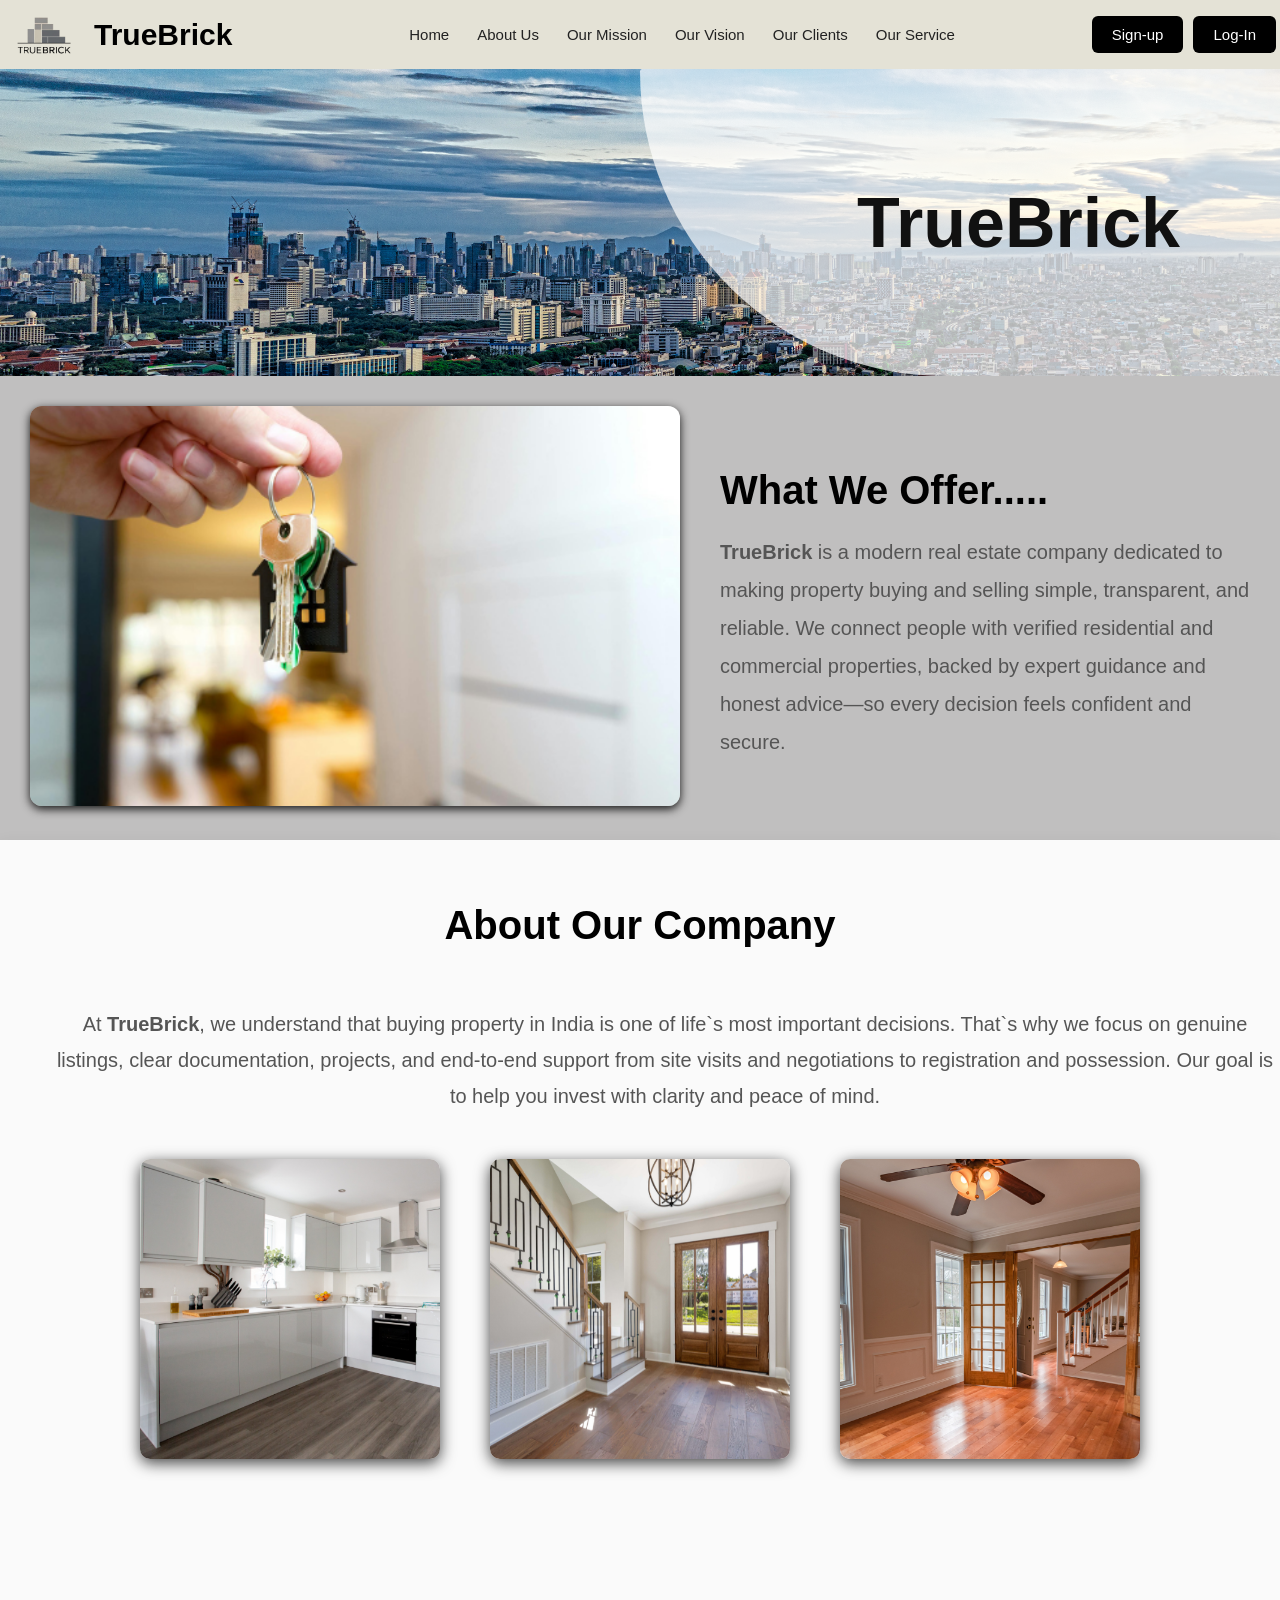
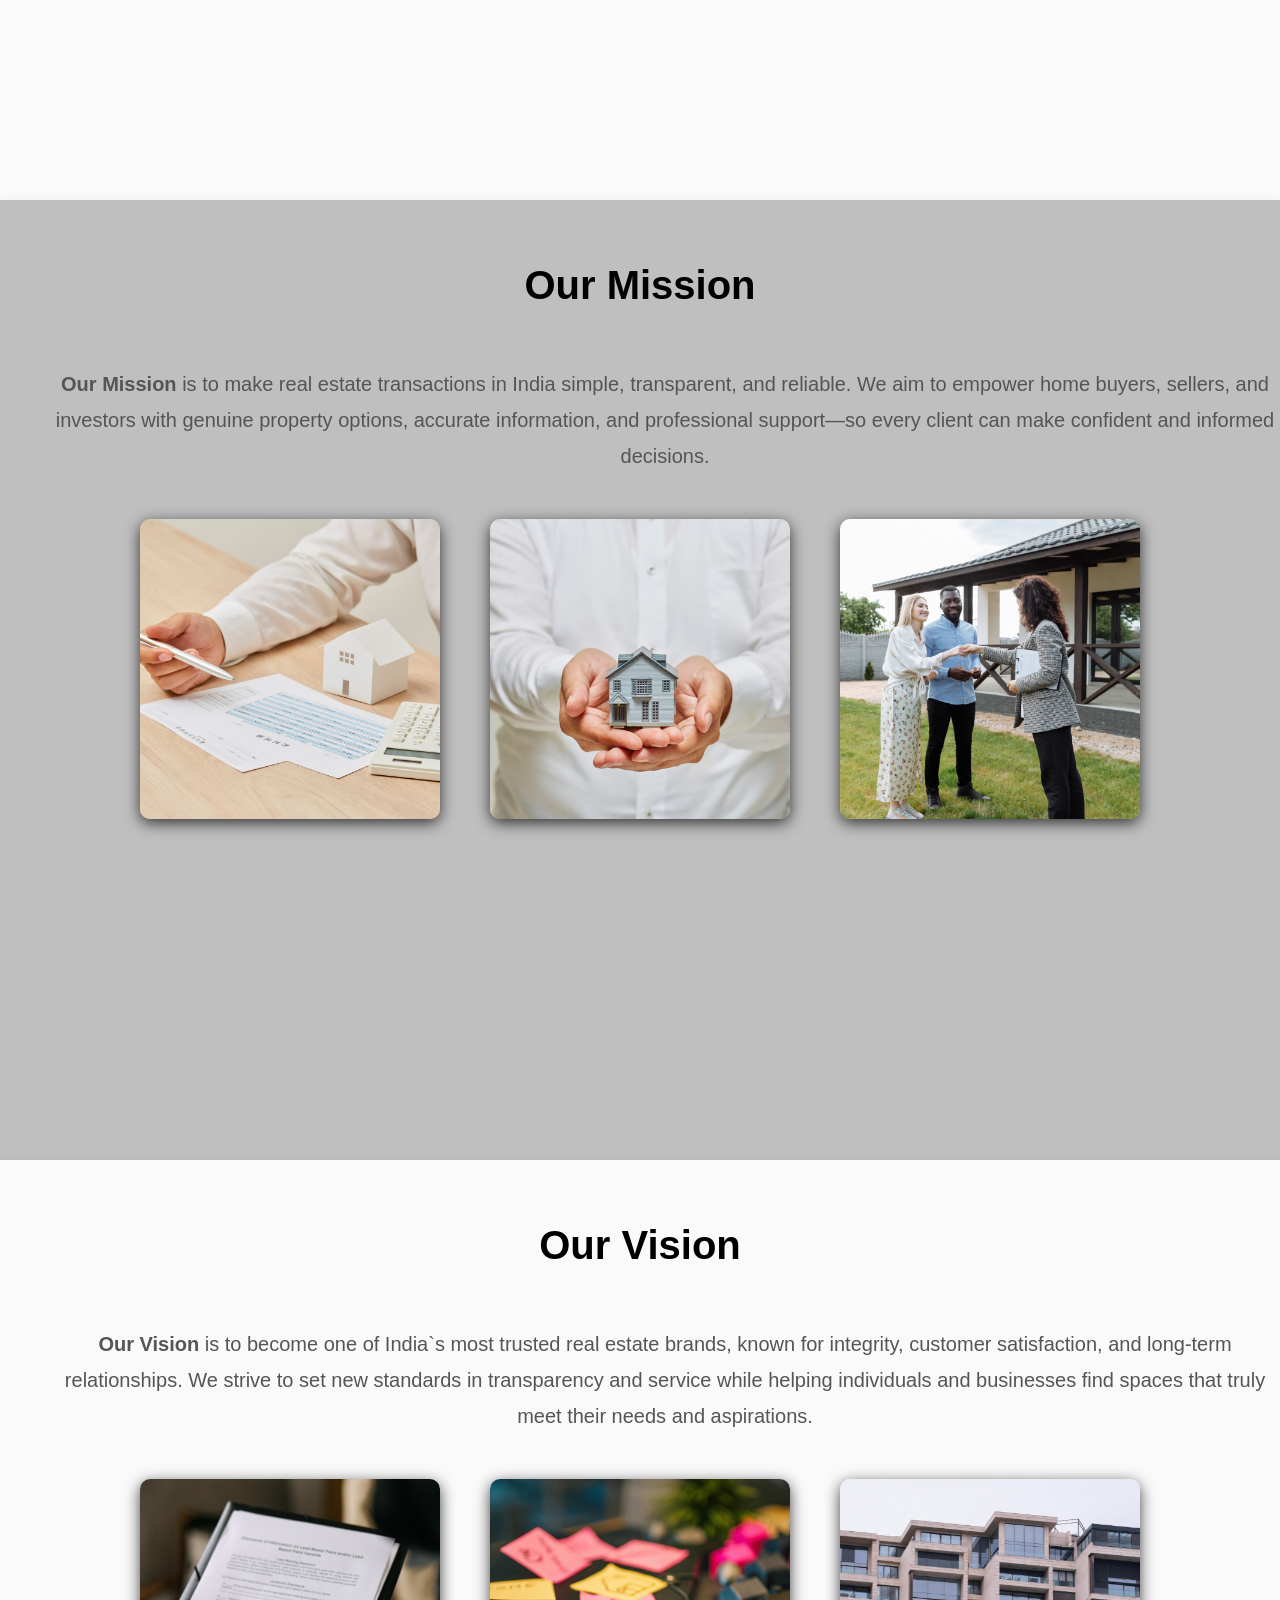
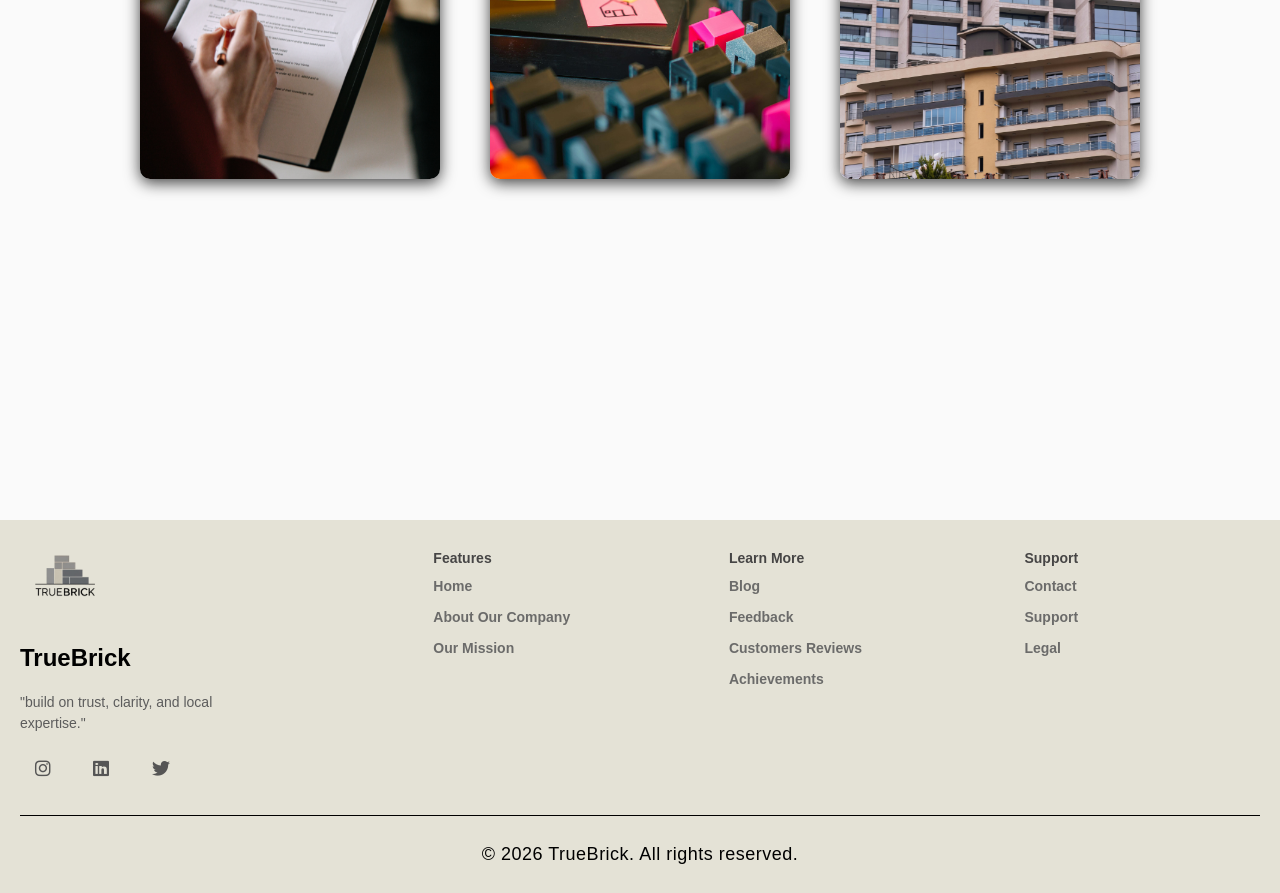
==== commit e83c0207: "changes for more attractive" ====
--- a/index.html
+++ b/index.html
@@ -61,7 +61,7 @@
     </section>
 
     <!-- Intro Section -->
-    <section class="intro_section">
+    <section class="intro_section panel1">
       <div class="intro_img">
         <img src="Assests/introimg.png" alt="Intro_image" />
       </div>
@@ -80,7 +80,7 @@
 
     <!-- About Us Section -->
 
-    <section class="about_section">
+    <section class="about_section panel2">
       <div class="about_text">
         <h2>About Our Company</h2>
         <p>
@@ -101,7 +101,7 @@
     </section>
 
     <!-- Mission Section -->
-    <section class="mission_section">
+    <section class="mission_section panel3">
       <div class="mission_text">
         <h2>Our Mission</h2>
         <p>
@@ -121,7 +121,7 @@
     </section>
 
     <!-- Vision Section -->
-    <section class="vision_section">
+    <section class="vision_section panel4">
       <div class="vision_text">
         <h2>Our Vision</h2>
         <p>
@@ -141,7 +141,7 @@
     </section>
 
     <!-- --------------------------------------Footer section------------------------------ -->
-    <section class="footer_section">
+    <section class="footer_section panel5">
       <div class="footer">
         <div class="footer_left">
           <img src="Assests/logo-removebg.png" alt="footer_logo" />
--- a/main.css
+++ b/main.css
@@ -32,7 +32,7 @@
 
 /* Hamburger Icon */
 .hamburger {
-  display:flex;
+  display: flex;
   flex-direction: column;
   cursor: pointer;
   margin-left: 100px;
@@ -189,12 +189,13 @@
   }
 }
 
-
 /* introduction section */
 .intro_section {
+  top: 0;
+  position: sticky;
   max-width: max-content;
   margin: auto;
-  background-color: #21212144;
+  background-color: #c0bfbf;
   padding: 30px;
   display: flex;
   align-items: center;
@@ -224,6 +225,9 @@
 /* About Us Section */
 
 .about_section {
+  height: 100vh;
+  top: 0;
+  position: sticky;
   padding: 30px;
   text-align: center;
   background-color: #fafafa;
@@ -284,9 +288,12 @@
 /* Mission Section */
 
 .mission_section {
+  height: 100vh;
+  top: 0;
+  position: sticky;
   padding: 30px;
   text-align: center;
-  background-color: #21212144;
+  background-color: #c0bfbf;
   box-shadow: 0 4px 15px rgba(0, 0, 0, 0.08);
 }
 
@@ -320,6 +327,9 @@
 /* Vision Section */
 
 .vision_section {
+  height: 100vh;
+  top: 0;
+  position: sticky;
   padding: 30px;
   text-align: center;
   background-color: #fafafa;
@@ -359,6 +369,24 @@
   font-size: 18px;
 }
 
+/* ********** Panel Section******************* */
+
+.panel1 {
+  z-index: 1;
+}
+.panel2 {
+  z-index: 2;
+}
+.panel3 {
+  z-index: 3;
+}
+.panel4 {
+  z-index: 4;
+}
+.panel5 {
+  z-index: 5;
+}
+
 /* .social a {
     text-decoration: none;
     color: black;
@@ -368,6 +396,9 @@
 /* --------------------------Footer section------------------------ */
 
 .footer_section {
+  height: 100vh;
+  top: 0;
+  position: sticky;
   background: #e4e2d6;
   padding: 10px 20px;
   max-width: 100%;
@@ -455,4 +486,4 @@
   font-size: 18px;
   color: #000000;
   letter-spacing: 0.5px;
-}+}
